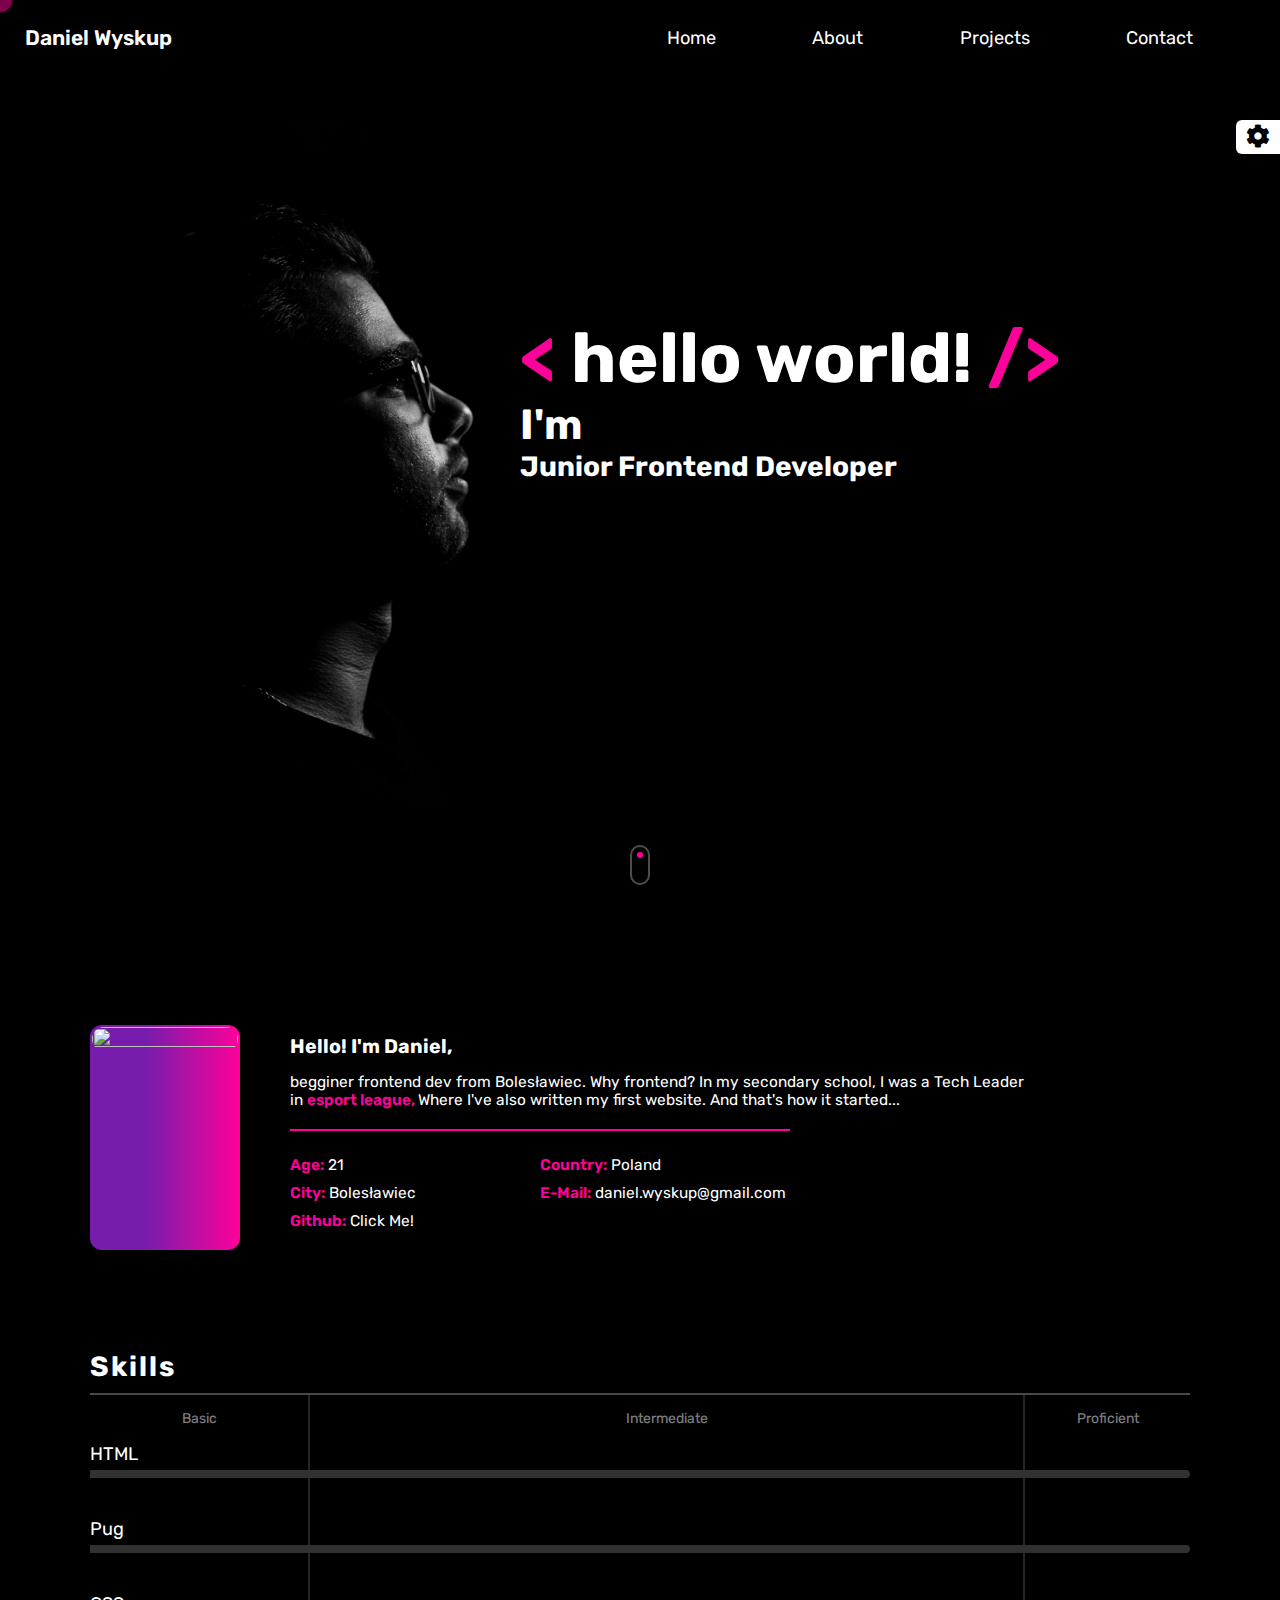
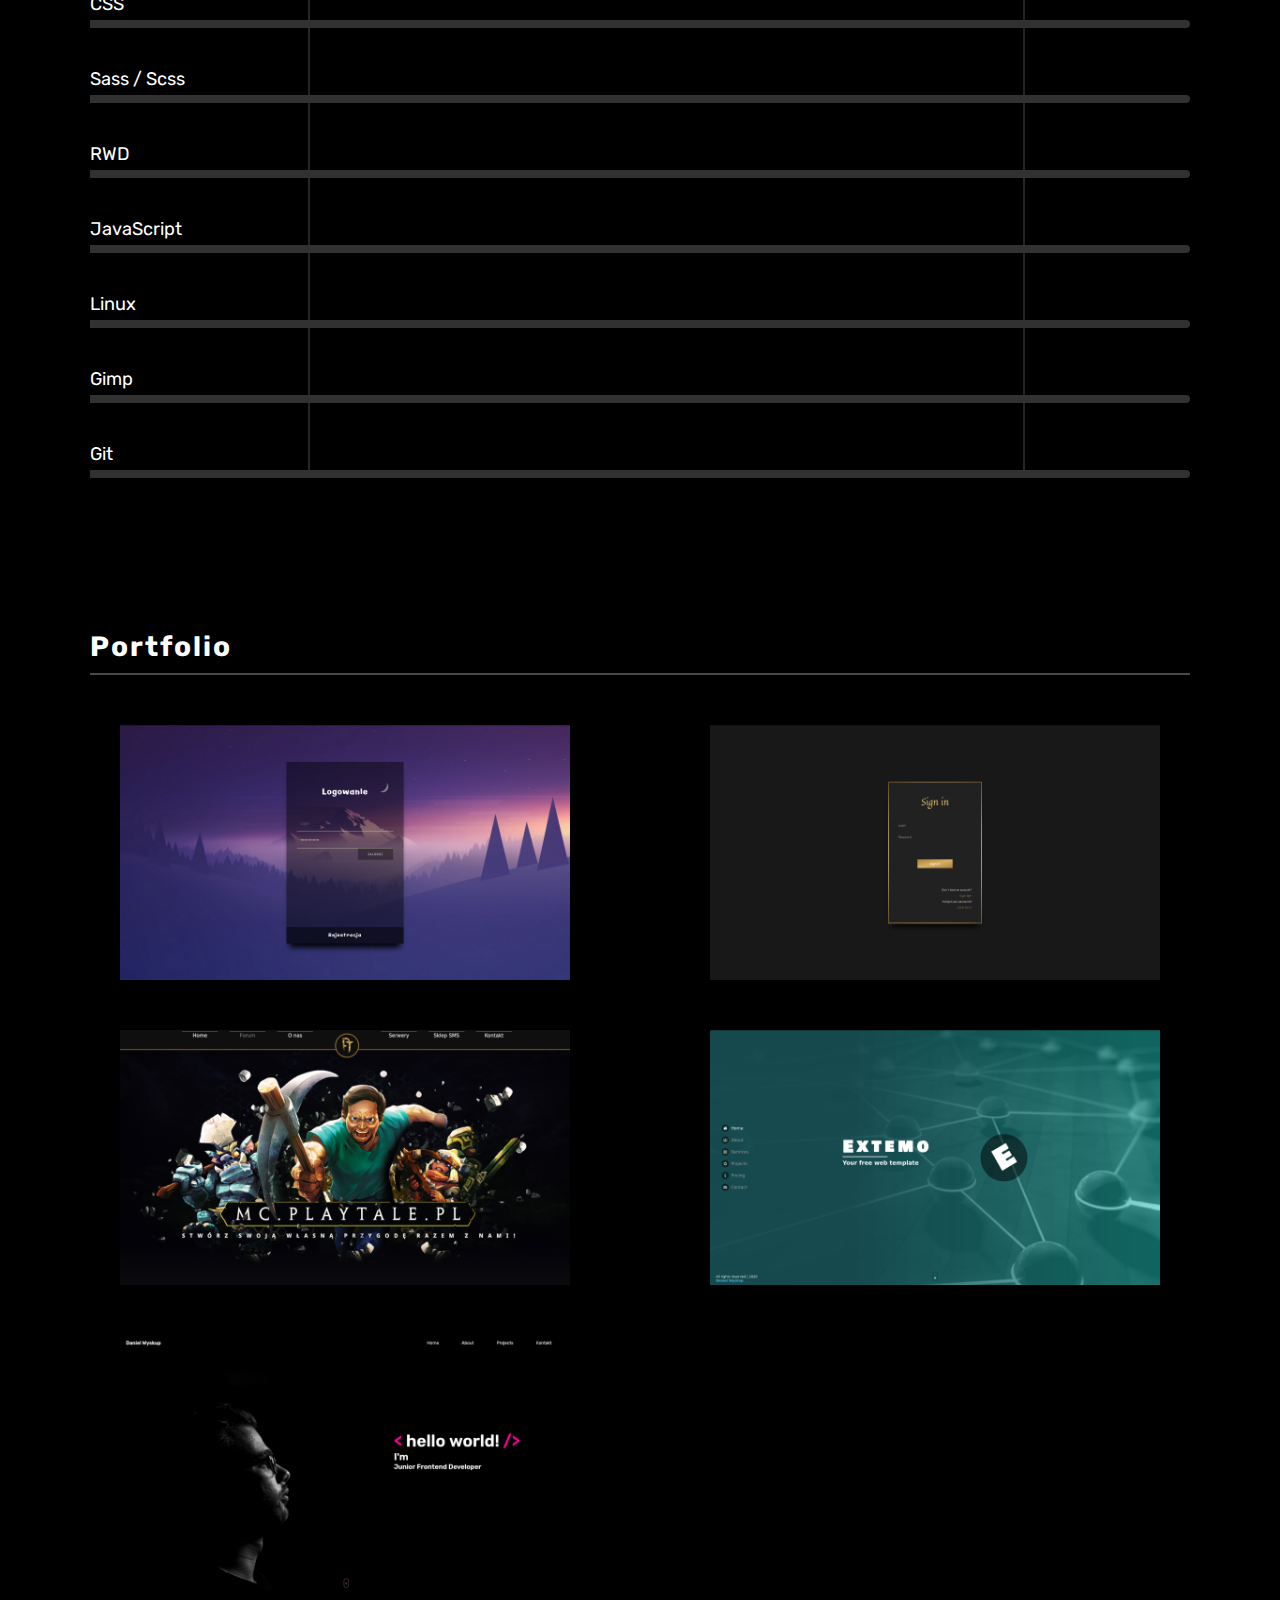
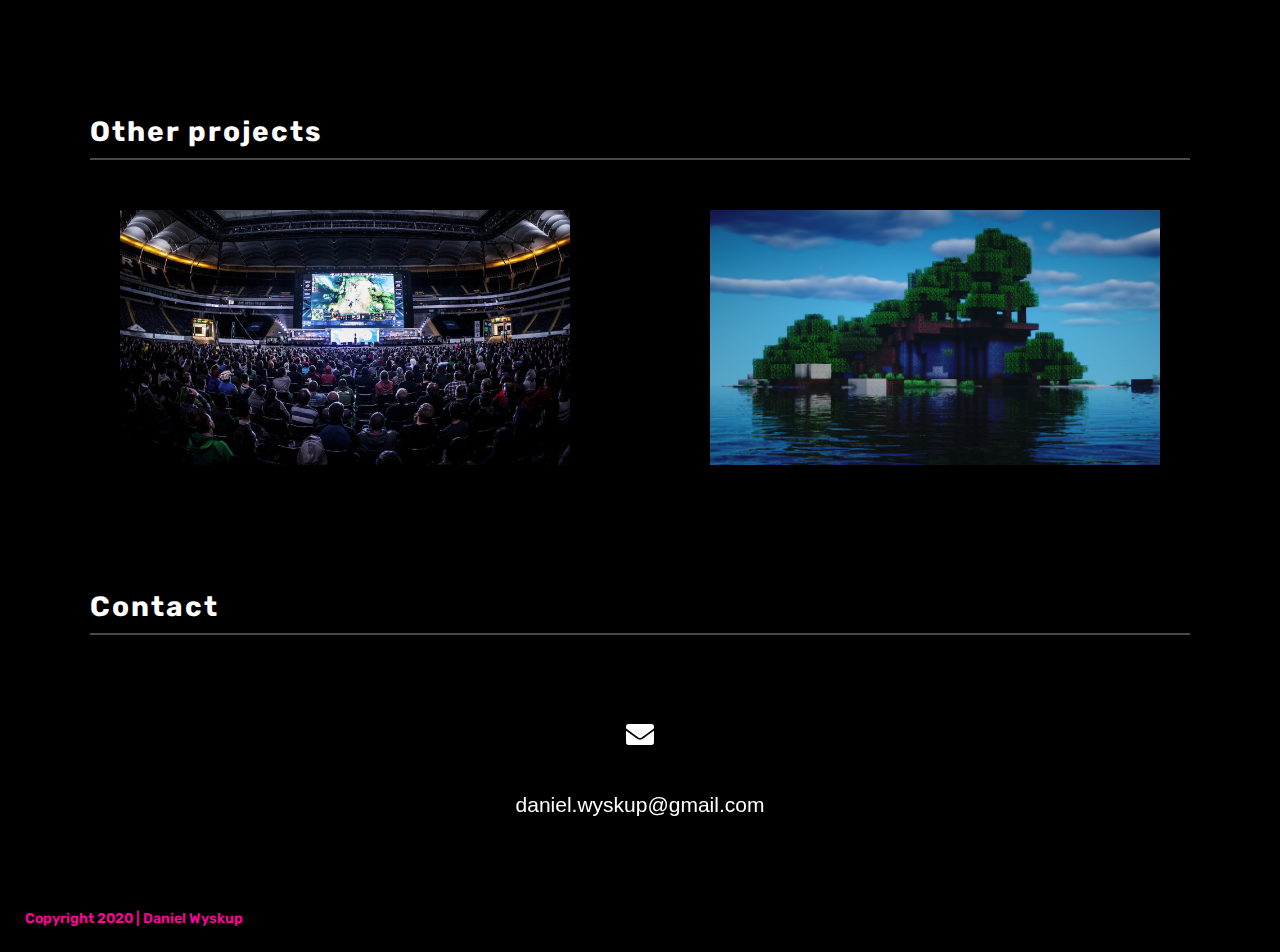
==== web/index.html @ bacbd27f "Update files" ====
<!DOCTYPE html>
<html lang="en">
  <head>
    <title>hello world!</title>
    <meta http-equiv="Content-Type" content="text/html;charset=UTF-8">
    <meta name="viewport" content="width=device-width, initial-scale=1.0">
    <link rel="stylesheet" type="text/css" href="assets/css/style.css">
    <link href="https://fonts.googleapis.com/css2?family=Rubik:wght@400;600&amp;display=swap" rel="stylesheet">
    <link rel="stylesheet" href="https://use.fontawesome.com/releases/v5.7.2/css/all.css">
    <meta http-equiv="X-Ua-Compatible" content="IE=edge,chrome=1">
  </head>
  <body>
    <div class="mouse-follower"></div>
    <main class="container">      
      <header class="header">
        <nav class="nav">
          <div class="nav__logo"><span>Daniel Wyskup</span></div>
          <ul class="nav__list">
            <li class="nav__item"><a class="nav__link link--home">Home</a></li>
            <li class="nav__item"><a class="nav__link link--about">About</a></li>
            <li class="nav__item"><a class="nav__link link--projects">Projects</a></li>
            <li class="nav__item"><a class="nav__link link--contact">Contact</a></li>
          </ul>
        </nav>
        <div class="mobile-nav">
          <div class="mobile-nav__icons"><i class="fas fa-bars mobile-icons--bar"></i><i class="fas fa-times mobile-icons--times"></i></div>
          <ul class="mobile-nav__list">
            <li class="mobile-nav__item"><a class="mobile-nav__link link--home">Home</a></li>
            <li class="mobile-nav__item"><a class="mobile-nav__link link--about">About</a></li>
            <li class="mobile-nav__item"><a class="mobile-nav__link link--projects">Projects</a></li>
            <li class="mobile-nav__item"><a class="mobile-nav__link link--contact">Contact</a></li>
          </ul>
        </div>
        <div class="header__content">
          <div class="header__titles-box">
            <h1> <span>< </span>hello world! <span>/></span></h1>
            <h2>I'm</h2>
            <h3>Junior Frontend Developer</h3>
          </div>
        </div>
        <div class="scroll-anim">
          <div class="scroll">
            <div class="dot"></div>
          </div>
        </div>
      </header>
      <section class="map">
        <ul class="map__list">
          <li class="map__item"><a class="map__link link--home"><i class="fas fa-home fw"></i></a>
            <div class="map__box"><span>Home</span></div>
          </li>
          <li class="map__item"><a class="map__link link--about"><i class="fas fa-user fw"></i></a>
            <div class="map__box"><span>About</span></div>
          </li>
          <li class="map__item"><a class="map__link link--skills"><i class="fas fa-layer-group fw"></i></a>
            <div class="map__box"><span>Skills</span></div>
          </li>
          <li class="map__item"><a class="map__link link--projects"><i class="fas fa-tasks fw"></i></a>
            <div class="map__box"><span>Projects</span></div>
          </li>
          <li class="map__item"><a class="map__link link--contact"><i class="fas fa-envelope fw"></i></a>
            <div class="map__box"><span>Contact</span></div>
          </li>
        </ul>
      </section>
      <section class="content">
        <section class="about">
          <div class="about__content">
            <div class="about__avatar-box"><img src="images/avatar.jpg"></div>
            <div class="about__text">
              <h4>Hello! I'm Daniel, </h4>
              <p>begginer frontend dev from Bolesławiec. Why frontend? In my secondary school, I was a Tech Leader in <a class="link--projects-other">esport league, </a>Where I've also written my first website. And that's how it started...</p>
              <div class="about__info-box">
                <div class="about__info-item">
                  <p>Age:<span> 21</span></p>
                </div>
                <div class="about__info-item">
                  <p>Country:<span> Poland</span></p>
                </div>
                <div class="about__info-item">
                  <p>City:<span> Bolesławiec</span></p>
                </div>
                <div class="about__info-item">
                  <p>E-Mail:<span> daniel.wyskup@gmail.com</span></p>
                </div>
                <div class="about__info-item">
                  <p>Github:<a href="https://github.com/Xikser" target="_blank"> Click Me!</a></p>
                </div>
              </div>
            </div>
          </div>
        </section>
        <section class="skills">
          <h3 class="section__title">Skills</h3>
          <div class="skills__header">
            <div class="skills__basic"><span>Basic</span></div>
            <div class="skills__intermediate"><span>Intermediate</span></div>
            <div class="skills__proficient"><span>Proficient</span></div>
          </div>
          <div class="skills__content">
            <div class="skills__box"><span class="skills__text">HTML</span><span class="skills__level" level="90"></span>
              <div class="bar">
                <div class="bar--hover"></div>
              </div>
            </div>
            <div class="skills__box"><span class="skills__text">Pug</span><span class="skills__level" level="40"></span>
              <div class="bar">
                <div class="bar--hover"></div>
              </div>
            </div>
            <div class="skills__box"><span class="skills__text">CSS</span><span class="skills__level" level="90"></span>
              <div class="bar">
                <div class="bar--hover"></div>
              </div>
            </div>
            <div class="skills__box"><span class="skills__text">Sass / Scss</span><span class="skills__level" level="70"></span>
              <div class="bar">
                <div class="bar--hover"></div>
              </div>
            </div>
            <div class="skills__box"><span class="skills__text">RWD</span><span class="skills__level" level="50"></span>
              <div class="bar">
                <div class="bar--hover"></div>
              </div>
            </div>
            <div class="skills__box"><span class="skills__text">JavaScript</span><span class="skills__level" level="30"></span>
              <div class="bar">
                <div class="bar--hover"></div>
              </div>
            </div>
            <div class="skills__box"><span class="skills__text">Linux</span><span class="skills__level" level="12"></span>
              <div class="bar">
                <div class="bar--hover"></div>
              </div>
            </div>
            <div class="skills__box"><span class="skills__text">Gimp</span><span class="skills__level" level="95"></span>
              <div class="bar">
                <div class="bar--hover"></div>
              </div>
            </div>
            <div class="skills__box"> <span class="skills__text">Git</span><span class="skills__level" level="10"></span>
              <div class="bar">
                <div class="bar--hover"></div>
              </div>
            </div>
          </div>
        </section>
        <section class="portfolio">
          <h3 class="section__title">Portfolio</h3>
          <div class="portfolio__content">
            <div class="portfolio__box"><img class="project--image" src="images/projects/login1.png">
              <div class="portfolio__button-box">
                <button class="button button--portfolio-info">More Info</button>
              </div>
              <div class="portfolio__logos-box"><img class="tech--logo" src="images/logos/pug.png"><img class="tech--logo" src="images/logos/sass.png"><img class="tech--logo" src="images/logos/js.png"></div>
              <div class="viewer">
                <div class="viewer__content">
                  <div class="viewer__image-box"><img src="images/projects/login1.png"></div>
                  <h3 class="viewer__title">Login panel</h3>
                  <p class="viewer__text">A simple minimal style login panel/register panel.</p>
                  <div class="viewer__buttons"><a class="button button--viewer" href="projects/login1" target="_blank">Live</a></div>
                </div><i class="fas fa-times"></i>
              </div>
            </div>
            <div class="portfolio__box"><img class="project--image" src="images/projects/login2.png">
              <div class="portfolio__button-box">
                <button class="button button--portfolio-info">More Info</button>
              </div>
              <div class="portfolio__logos-box"><img class="tech--logo" src="images/logos/pug.png"><img class="tech--logo" src="images/logos/sass.png"><img class="tech--logo" src="images/logos/js.png"></div>
              <div class="viewer">
                <div class="viewer__content">
                  <div class="viewer__image-box"><img src="images/projects/login2.png"></div>
                  <h3 class="viewer__title">Login panel</h3>
                  <p class="viewer__text">A simple luxury style login/register panel.</p>
                  <div class="viewer__buttons"><a class="button button--viewer" href="projects/login2" target="_blank">Live</a></div>
                </div><i class="fas fa-times"></i>
              </div>
            </div>
            <div class="portfolio__box"><img class="project--image" src="images/projects/pt.png">
              <div class="portfolio__button-box">
                <button class="button button--portfolio-info">More Info</button>
              </div>
              <div class="portfolio__logos-box"><img class="tech--logo" src="images/logos/pug.png"><img class="tech--logo" src="images/logos/sass.png"><img class="tech--logo" src="images/logos/js.png"><img class="tech--logo" src="images/logos/rwd.png"></div>
              <div class="viewer">
                <div class="viewer__content">
                  <div class="viewer__image-box"><img src="images/projects/pt.png"></div>
                  <h3 class="viewer__title">Minecraft server website</h3>
                  <p class="viewer__text">A simple onepage website for minecraft server network.</p>
                  <div class="viewer__buttons"><a class="button button--viewer" href="projects/playtale" target="_blank">Live</a></div>
                </div><i class="fas fa-times"></i>
              </div>
            </div>
            <div class="portfolio__box"><img class="project--image" src="images/projects/extemo.png">
              <div class="portfolio__button-box">
                <button class="button button--portfolio-info">More Info</button>
              </div>
              <div class="portfolio__logos-box"><img class="tech--logo" src="images/logos/pug.png"><img class="tech--logo" src="images/logos/sass.png"><img class="tech--logo" src="images/logos/js.png"><img class="tech--logo" src="images/logos/rwd.png"></div>
              <div class="viewer">
                <div class="viewer__content">
                  <div class="viewer__image-box"><img src="images/projects/extemo.png"></div>
                  <h3 class="viewer__title">One page template</h3>
                  <p class="viewer__text">One page template. </p>
                  <p class="viewer__text">Project was created to test my sass and js skills. I also used for the first time BEM methodology.</p>
                  <div class="viewer__buttons"><a class="button button--viewer" href="projects/extemo" target="_blank">Live</a><a class="button button--viewer" href="https://github.com/Xikser/extemo" target="_blank">Github</a></div>
                </div><i class="fas fa-times"></i>
              </div>
            </div>
            <div class="portfolio__box"><img class="project--image" src="images/projects/portfolio.png">
              <div class="portfolio__button-box">
                <button class="button button--portfolio-info">More Info</button>
              </div>
              <div class="portfolio__logos-box"><img class="tech--logo" src="images/logos/pug.png"><img class="tech--logo" src="images/logos/sass.png"><img class="tech--logo" src="images/logos/js.png"><img class="tech--logo" src="images/logos/rwd.png"></div>
              <div class="viewer">
                <div class="viewer__content">
                  <div class="viewer__image-box"><img src="images/projects/portfolio.png"></div>
                  <h3 class="viewer__title">My portfolio website</h3>
                  <p class="viewer__text" style="font-size: 1.5rem; padding-top: 40px">Made with  <i class="fas fa-heart" style="color: purple; font-size: 2rem"></i></p>
                  <div class="viewer__buttons"><a class="button button--viewer" href="https://github.com/Xikser/portfolio" target="_blank">Github</a></div>
                </div><i class="fas fa-times"></i>
              </div>
            </div>
          </div>
        </section>
        <section class="portfolio portfolio--other">
          <h3 class="section__title">Other projects</h3>
          <div class="portfolio__content">
            <div class="portfolio__box"><img class="project--image" src="images/league.jpg">
              <div class="portfolio__button-box">
                <button class="button button--portfolio-info">More Info</button>
              </div>
              <div class="portfolio__logos-box"><img class="tech--logo" src="images/logos/html.png"><img class="tech--logo" src="images/logos/css.png"><img class="tech--logo" src="images/logos/js.png"><img class="tech--logo" src="images/logos/php.png"><img class="tech--logo" src="images/logos/mysql.png"><img class="tech--logo" src="images/logos/lua.png"><img class="tech--logo" src="images/logos/linux.png"><img class="tech--logo" src="images/logos/shell.png"></div>
              <div class="viewer">
                <div class="viewer__content">
                  <div class="viewer__image-box viewer__image-box--width viewer__image-box--margin-reset"><img src="images/logos/ligalogo.png"></div>
                  <h3 class="viewer__title">ZSE E-sport League</h3>
                  <div class="mobile-scroll-anim">
                    <div class="mobile-scroll"><i class="fas fa-hand-pointer"></i></div>
                  </div>
                  <div class="viewer__scroll-container">
                    <div class="viewer__scroll-content">
                      <p class="viewer__text">ZSE E-Sport League was a small school project that has grown to a national scale cs:go tournament, entirely prepared, run and managed by students. My first task was to create a website with team registration in PHP (never again). It was my first website, so it had been coded terribly, but it worked :D</p>
                      <p class="viewer__text">I was also responsible for cs:go servers, voice servers, technical aspect of streaming during the LAN finals, and I also managed a group of 5 administrators, that I had to train in server maintenance beforehand.</p>
                      <p class="viewer__text">Several of my friends, whom I trained to handle cs:go servers and conducting matches, worked / work in ESL as a game administrator after the end of the project.</p>
                    </div>
                    <div class="viewer__buttons viewer__buttons--position-reset"><a class="button button--viewer" href="https://istotne.pl/boleslawiec/wiadomosc/nSc/lepiej-by-dziecko-gralo-w-lidze-e-sport-niz-bawilo-sie-na-trzepaku" target="_blank">Interview</a><a class="button button--viewer" href="projects/league" target="_blank">Website preview</a><a class="button button--viewer" href="https://www.youtube.com/channel/UCm2jWq-OA-fUquxFYoEMRww" target="_blank">Youtube</a></div>
                  </div>
                </div><i class="fas fa-times"></i>
              </div>
            </div>
            <div class="portfolio__box"><img class="project--image" src="images/mc.png">
              <div class="portfolio__button-box">
                <button class="button button--portfolio-info">More Info</button>
              </div>
              <div class="portfolio__logos-box"><img class="tech--logo" src="images/logos/skript.png"><img class="tech--logo" src="images/logos/yaml.png"><img class="tech--logo" src="images/logos/linux.png"><img class="tech--logo" src="images/logos/mysql.png"></div>
              <div class="viewer">
                <div class="viewer__content">
                  <div class="viewer__image-box"><img src="images/mc.png"></div>
                  <h3 class="viewer__title">Minecraft Server</h3>
                  <p class="viewer__text">I have been creating Minecraft servers since 2015. I've learned basics of bukkit server and Skript language in which I written dozens of scripts.</p>
                </div><i class="fas fa-times"></i>
              </div>
            </div>
          </div>
        </section>
        <section class="contact">
          <h3 class="section__title">Contact</h3>
          <div class="contact__content">
            <div class="contact__box">
              <p>Click to copy!</p><i class="fas fa-envelope"></i>
              <input class="contact__clipboard" type="text" value="daniel.wyskup@gmail.com">
            </div>
          </div>
        </section>
        <div class="overlap"><i class="panel__icon fas fa-cog" style="display: block"></i><i class="panel__icon fas fa-times" style="display: none"></i></div>
        <section class="panel">
          <div class="panel__content">
            <p class="panel__text">Chose your color</p>
            <div class="row">
              <div class="col-1">
                <div class="circle circle--red"></div>
                <div class="circle circle--cyan"></div>
                <div class="circle circle--yellow"></div>
                <div class="circle circle--green"></div>
              </div>
              <div class="col-2">
                <div class="circle circle--purple"></div>
                <div class="circle circle--pink"></div>
                <div class="circle circle--orange"></div>
                <div class="circle circle--blue"></div>
              </div>
            </div>
            <button class="button button--reset-color">Reset color</button>
            <div class="row row--follower">
              <div class="col-1 toggle">
                <p class="toggle--text">Turn </p>
                <p class="toggle--text">mouse follower</p>
                <p class="toggle--text">On / Off </p><span class="toggle--slider"></span>
              </div>
            </div>
          </div>
        </section>
      </section>
    </main>
    <footer class="footer">
      <p>Copyright 2020 | Daniel Wyskup</p>
    </footer>
    <script src="assets/js/app.js" async>  </script>
    <script src="assets/js/mouseFollower.js" defer></script>
    <script src="assets/js/progressBar.js" defer></script>
    <script src="assets/js/projectViewer.js" defer></script>
    <script src="assets/js/panel.js" async></script>
  </body>
</html>
---- web/assets/css/style.css ----
html {
  font-size: 14px;
  scroll-behavior: smooth;
  --accent-color: #fe019a;
  --font-color: #fff;
  --button-font-color: #fff;
}

* {
  box-sizing: border-box;
  margin: 0;
  padding: 0;
}

body {
  overflow-x: hidden;
  color: var(--font-color);
  font-family: 'Rubik', sans-serif;
  background-color: #000;
  width: 100%;
}

h1 {
  font-size: 5rem;
}

h2 {
  font-size: 3rem;
}

h3 {
  font-size: 2rem;
}

h4 {
  font-size: 1.75rem;
}

@media screen and (max-width: 736px) {
  h1 {
    font-size: 3rem;
  }
  h2 {
    font-size: 2rem;
  }
  h3 {
    font-size: 1.5rem;
  }
  h4 {
    font-size: 1.25rem;
  }
}

a {
  text-decoration: none;
  color: white;
}

ol, ul, li {
  list-style: none;
}

input[type='text'] {
  border: 0;
  background: transparent;
  width: 100%;
  min-width: 100%;
  outline: 0;
  appearance: none;
  caret-color: white;
  transition: .3s all;
  cursor: text;
}

input[type='text']::placeholder {
  color: white;
}

input[type='text']:focus::placeholder {
  color: transparent;
}

textarea {
  min-width: 100%;
  max-width: 100%;
  cursor: text;
  white-space: nowrap;
  outline: 0;
  color: black;
  appearance: none;
  overflow: hidden;
  width: auto;
  resize: none;
  height: auto;
  margin: 0;
  padding: 0 0 0 5px;
  caret-color: white;
  border: 0;
  background: transparent;
}

textarea::placeholder {
  color: white;
}

textarea:focus::placeholder {
  color: transparent;
}

.curtain {
  position: fixed;
  top: 0;
  right: 0;
  width: 0;
  height: 100%;
  background: black;
  opacity: 0;
  transition: all 1s ease-in;
  display: flex;
  z-index: 5000;
  align-items: center;
  justify-content: center;
}

.curtain--active {
  width: 100%;
  opacity: 1;
}

.button {
  position: relative;
  display: block;
  background: transparent;
  border: 0;
  cursor: pointer;
  color: white;
  padding: 5px 10px;
  border-radius: 0;
  border: 2px solid var(--accent-color);
  transition: all .3s ease;
}

.button:hover {
  color: var(--button-font-color);
}

.button::after {
  transition: all .3s ease;
  position: absolute;
  content: '';
  top: 0;
  left: 0;
  width: 101%;
  height: 0;
  background: var(--accent-color);
  z-index: -1;
}

.button:hover::after {
  height: 90%;
}

.button--about {
  margin-top: 10px;
  text-transform: uppercase;
  font-size: 1rem;
  font-weight: 600;
}

.button--portfolio-info {
  text-transform: uppercase;
  font-size: 1.2rem;
  font-weight: 600;
}

.button--viewer {
  text-align: center;
  min-width: 70px;
  padding: 5px 10px;
}

.button--contact {
  margin-top: 15px;
  align-self: flex-end;
  font-size: 1.2rem;
}

.button--reset-color {
  transform: scale(1);
  border: 0;
  font-weight: 600;
}

.button--reset-color:hover::after {
  height: 0;
}

.button--reset-color:hover {
  transform: scale(1.1);
  color: var(--accent-color);
}

.container {
  position: relative;
  display: flex;
  flex-direction: column;
  align-items: center;
}

.content {
  display: flex;
  flex-direction: column;
  max-width: 1200px;
}

.section__title {
  position: relative;
  display: block;
  font-size: 2rem;
  letter-spacing: 2px;
  padding-bottom: 10px;
  border-bottom: 2px solid #494949;
}

.mouse-follower {
  position: absolute;
  transform: translate(-50%, -50%);
  height: 25px;
  width: 25px;
  border-radius: 50%;
  background: var(--accent-color);
  opacity: .5;
  z-index: 50000;
  pointer-events: none;
  transition: width .3s ease, height .3s ease, opacity .3s ease;
}

.mouse-follower--target {
  width: 75px;
  height: 75px;
  opacity: .3 !important;
}

.viewer {
  position: fixed;
  width: 700px;
  height: 90vh;
  top: 5%;
  left: 0;
  right: 0;
  margin: 0 auto;
  display: none;
  z-index: 50;
  background: black;
  border-radius: 12px;
  box-shadow: 0 0 12px var(--accent-color);
}

.viewer__content {
  position: relative;
  width: 100%;
  height: 100%;
  display: flex;
  flex-direction: column;
  align-items: center;
  z-index: 50;
  padding: 0 50px;
}

.viewer i.fa-times {
  position: absolute;
  top: 5%;
  right: 5%;
  z-index: 51;
  font-size: 1.5rem;
  cursor: pointer;
  transition: all .3s ease;
}

.viewer i.fa-times:hover {
  transform: rotate(90deg);
}

.viewer__scroll-container {
  overflow-x: hidden;
  overflow-y: hidden;
}

.viewer__scroll-content {
  min-height: 100%;
}

.viewer__image-box {
  position: relative;
  margin-top: 100px;
}

.viewer__image-box img {
  width: 600px;
  height: 300px;
  z-index: 15;
}

.viewer__image-box--width img {
  width: 400px;
}

.viewer__title {
  text-transform: uppercase;
  margin: 25px 0;
}

.viewer__text {
  padding: 10px 0;
  font-size: 1.1rem;
}

.viewer__buttons {
  position: absolute;
  left: 0;
  bottom: 30px;
  width: 100%;
  display: flex;
  flex-direction: row;
  justify-content: space-evenly;
}

.blur {
  position: absolute;
  width: 100%;
  height: 100%;
  top: 0;
  right: 0;
  bottom: 0;
  left: 0;
  background: rgba(0, 0, 0, 0.8);
  z-index: 47;
}

.mobile-scroll-anim {
  display: none;
}

@media screen and (max-width: 736px), screen and (max-height: 480px) {
  .content {
    max-width: 100%;
  }
}

@media screen and (max-width: 736px) {
  .viewer__image-container i {
    top: 30%;
  }
  .viewer__image-container img {
    width: 350px;
    height: 275px;
  }
}

@media screen and (max-width: 480px) {
  .content {
    width: 100%;
    max-width: 100%;
  }
  .viewer {
    width: 100%;
    top: 0;
    min-height: 736px;
    max-height: 736px;
    height: 736px;
    z-index: 150;
    border-radius: 0;
  }
  .viewer__content {
    padding: 0 20px;
  }
  .viewer__scroll-container {
    overflow-x: hidden;
    overflow-y: scroll;
  }
  .viewer__scroll-content {
    min-height: 500px;
  }
  .viewer__image-box {
    margin-top: 70px;
  }
  .viewer__image-box img {
    width: 100%;
    height: 200px;
  }
  .viewer__image-box--margin-reset {
    margin-top: 20px;
  }
  .viewer__buttons--position-reset {
    position: relative;
    bottom: 120px;
  }
  .mobile-scroll-anim {
    display: flex;
    position: relative;
    width: 20px;
    height: 20px;
    top: 25px;
    left: 52%;
  }
  .mobile-scroll-anim .mobile-scroll {
    position: relative;
    width: 20px;
    height: 20px;
    top: 0;
  }
  .mobile-scroll-anim i.fas.fa-hand-pointer {
    position: absolute;
    animation: scroll 1.5s infinite;
    font-size: 1.5rem;
  }
}

footer {
  padding: 25px;
  color: var(--accent-color);
  font-weight: 600;
  cursor: default;
}

.map--is-active {
  opacity: 1 !important;
  right: 25px !important;
}

.map {
  position: fixed;
  display: flex;
  width: 65px;
  background: white;
  top: 50%;
  right: -100px;
  padding: 10px 0;
  opacity: 0;
  transform: translateY(-50%);
  justify-content: center;
  border-radius: 6px;
  transition: all .3s ease-in;
  z-index: 500;
}

.map__list {
  display: flex;
  justify-content: space-evenly;
  flex-direction: column;
}

.map__item {
  position: relative;
  width: 50px;
  height: 50px;
  display: flex;
  color: black;
  border-bottom: 1px solid black;
  transition: all .3s ease-in;
  align-items: center;
  justify-content: center;
}

.map__item a {
  color: black;
}

.map__item i {
  cursor: pointer;
  font-size: 1.5rem;
}

.map__item:nth-last-child(1) {
  margin-bottom: 0;
  border-bottom: 0;
}

.map__item:hover .map__box {
  opacity: 1;
  transform: translateX(-100%);
}

.map__item:nth-last-child(5) .map__box {
  top: -10px;
  height: 60px;
}

.map__item:nth-last-child(1) .map__box {
  height: 60px;
}

.map__box {
  position: absolute;
  width: auto;
  height: 50px;
  padding: 0 15px;
  top: 0;
  left: 0;
  bottom: 0;
  opacity: 0;
  background: white;
  border-top-left-radius: 6px;
  border-bottom-left-radius: 6px;
  transition: all .3s ease;
  transform: translateX(-70%);
  display: flex;
  align-items: center;
  justify-content: center;
  z-index: -50;
}

.map__box span {
  cursor: default;
  font-size: 1.2rem;
}

@media screen and (max-width: 736px), screen and (max-height: 480px) {
  .map {
    display: none;
  }
}

@media screen and (max-width: 480px) {
  .map {
    display: none;
  }
}

.link--projects-other {
  color: var(--accent-color);
  cursor: pointer;
  font-weight: 600;
}

.nav {
  width: 100%;
  height: 75px;
  display: flex;
  flex-direction: row;
  justify-content: space-between;
  align-items: center;
}

.nav__logo {
  position: relative;
  margin: 0 25px;
}

.nav__logo span {
  position: relative;
  font-weight: 600;
  font-size: 1.5rem;
}

.nav__logo span::before {
  position: absolute;
  content: 'Daniel Wyskup';
  color: var(--accent-color);
  width: 100%;
  height: 100%;
  top: -100%;
  left: 0;
  opacity: 0;
  transition: all .3s ease;
}

.nav__logo span:hover::before {
  top: 0;
  opacity: 1;
}

.nav__list {
  height: 100%;
  width: 700px;
  display: flex;
  flex-direction: row;
  align-items: center;
  justify-content: space-evenly;
}

.nav__item {
  position: relative;
  transition: all .3s ease;
  font-size: 1.3rem;
  text-align: center;
  padding: 5px 10px;
  z-index: 1;
  transform: scale(1);
  cursor: pointer;
}

.nav__item:hover {
  transform: scale(1.15);
}

.mobile-nav {
  display: none;
}

@media screen and (max-width: 736px) {
  .mouse-follower {
    display: none;
  }
  .nav__logo {
    margin: 0;
    text-align: center;
  }
  .nav__logo a {
    font-size: 1.25rem;
  }
  .nav__logo a::before {
    display: none;
  }
}

.mobile-nav--set-items-style {
  z-index: 50;
  height: 100vh !important;
}

.mobile-nav--set-items-style .mobile-icons--bar {
  display: none !important;
}

.mobile-nav--set-items-style .mobile-icons--times {
  display: block !important;
}

@media screen and (max-width: 480px) {
  .nav {
    display: none;
  }
  .mobile-nav {
    position: fixed;
    width: 100%;
    height: 0;
    display: flex;
    flex-direction: column;
    z-index: 100;
  }
  .mobile-nav__icons {
    position: fixed;
    top: 15px;
    right: 15px;
    font-size: 1.75rem;
    cursor: pointer;
    color: var(--accent-color);
    z-index: 100;
  }
  .mobile-nav__icons .mobile-icons--bar {
    position: relative;
    display: block;
    z-index: 100;
  }
  .mobile-nav__icons .mobile-icons--times {
    position: relative;
    display: none;
    z-index: 100;
  }
  .mobile-nav__list {
    width: 100%;
    height: 100%;
    display: flex;
    flex-direction: column;
    align-items: center;
    justify-content: space-evenly;
    font-size: 1.5rem;
  }
  .mobile-nav__item {
    display: flex;
    justify-content: center;
    align-items: center;
    position: relative;
    width: 100%;
    height: 250px;
    background: black;
    margin: 0;
    transition: all .5s ease-in;
    cursor: pointer;
  }
  .mobile-nav__item:nth-child(1) {
    left: -100%;
  }
  .mobile-nav__item:nth-child(2) {
    left: 100%;
  }
  .mobile-nav__item:nth-child(3) {
    left: -100%;
  }
  .mobile-nav__item:nth-child(4) {
    left: 100%;
  }
  .mobile-nav__link {
    padding: 15px 25px;
    transform: scale(1);
    transition: all .3s ease;
  }
  .mobile-nav__link:hover {
    transform: scale(1.1);
    color: var(--accent-color);
    font-weight: 600;
  }
}

.mobile-nav__item:nth-child(1n) {
  transition-delay: 0.3s;
}

.mobile-nav__item:nth-child(2n) {
  transition-delay: 0.6s;
}

.mobile-nav__item:nth-child(3n) {
  transition-delay: 0.9s;
}

.mobile-nav__item:nth-child(4n) {
  transition-delay: 1.2s;
}

.header {
  position: relative;
  top: 0;
  width: 100%;
  height: 100vh;
  background-image: url("../../images/bg.jpg");
  background-size: cover;
  background-position: top;
  background-repeat: no-repeat;
  background-attachment: fixed;
}

.header__content {
  display: flex;
  align-items: center;
  justify-content: flex-end;
  height: 100%;
}

.header__titles-box {
  padding: 0 220px 250px 0;
  cursor: default;
}

.header__titles-box span {
  color: var(--accent-color);
}

.scroll-anim {
  position: absolute;
  left: 50%;
  bottom: 15px;
  transform: translateX(-50%);
}

.scroll-anim .scroll {
  position: relative;
  width: 20px;
  height: 40px;
  background: transparent;
  border: 2px solid rgba(255, 255, 255, 0.3);
  border-radius: 16px;
  transition: all .2s ease-in;
}

.scroll-anim .scroll:hover {
  border: 2px solid rgba(255, 255, 255, 0.4);
}

.scroll-anim .dot {
  position: absolute;
  top: 5px;
  left: 50%;
  transform: translateX(-50%);
  border-radius: 50%;
  width: 6px;
  height: 6px;
  background: var(--accent-color);
  animation: scroll 1.5s infinite;
}

@keyframes scroll {
  0% {
    top: 5px;
  }
  100% {
    top: 25px;
  }
}

@media screen and (max-width: 980px) {
  .header__titles-box {
    padding: 0 50px 100px 0;
  }
}

@media screen and (max-width: 736px) {
  .header__titles-box {
    padding: 0;
    font-size: 2rem;
  }
  .scroll-anim {
    display: none;
  }
}

@media screen and (max-width: 480px) {
  .header {
    background: black;
  }
  .header__titles-box {
    width: 100%;
    text-align: center;
    padding: 0;
  }
}

.about {
  width: 100%;
}

.about__content {
  margin: 75px 0 0;
  padding: 50px;
  display: flex;
  flex-direction: row;
}

.about__avatar-box {
  padding: 2px;
  min-width: 150px;
  max-width: 150px;
  min-height: 225px;
  max-height: 225px;
  height: 100%;
  background: linear-gradient(90deg, rgba(123, 30, 179, 0.959804) 37%, var(--accent-color) 100%);
  border-radius: 12px;
}

.about__avatar-box img {
  width: 100%;
  height: 100%;
  border-radius: 12px;
}

.about__text {
  height: 100%;
  padding: 10px 150px 10px 50px;
}

.about__text h4 {
  font-size: 1.4rem;
  margin-bottom: 15px;
}

.about__text p {
  font-size: 1.1rem;
}

.about__info-box {
  margin-top: 20px;
  border-top: 2px solid var(--accent-color);
  padding-top: 20px;
  width: 500px;
  display: flex;
  flex-direction: row;
  flex-wrap: wrap;
}

.about__info-item {
  width: 50%;
  margin: 5px 0;
}

.about__info-item p {
  color: var(--accent-color);
  font-weight: 600;
}

.about__info-item p span, .about__info-item p a {
  color: white;
  font-weight: 400;
}

.about__info-item p a {
  position: relative;
}

.about__info-item p a::after {
  position: absolute;
  content: '';
  width: 0%;
  height: 1px;
  left: 2px;
  bottom: -2px;
  background: var(--accent-color);
  transition: all .3s ease;
}

.about__info-item p a:hover::after {
  width: 100%;
}

@media screen and (max-width: 736px), screen and (max-height: 480px) {
  .about__content {
    padding: 0 15px;
  }
}

@media screen and (max-width: 480px) {
  .about {
    height: 100vh;
  }
  .about__content {
    flex-direction: column;
    align-items: center;
    justify-content: center;
    flex-wrap: wrap;
    padding: 25px 20px;
    margin: 0;
  }
  .about__avatar-box {
    margin-bottom: 30px;
  }
  .about__text {
    width: 100%;
    padding: 0;
  }
  .about__info-box {
    width: 100%;
    justify-content: center;
    flex-direction: column;
    align-items: center;
  }
  .about__info-item {
    width: 100%;
    margin: 5px auto;
  }
}

.skills {
  padding: 50px;
  position: relative;
}

.skills__header {
  position: absolute;
  padding: 0 50px;
  left: 0;
  z-index: -1;
  width: 100%;
  height: calc(100% - 200px);
  min-height: calc(100% - 200px);
  display: flex;
  flex-direction: row;
  align-items: center;
  text-align: center;
}

.skills__basic {
  padding: 15px 0;
  opacity: .5;
  border-right: 2px solid #494949;
  width: 20%;
  height: 100%;
}

.skills__intermediate {
  padding: 15px 0;
  opacity: .5;
  border-right: 2px solid #494949;
  width: 65%;
  height: 100%;
}

.skills__proficient {
  padding: 15px 0;
  width: 15%;
  opacity: .5;
  height: 100%;
}

.skills__content {
  display: flex;
  flex-direction: row;
  justify-content: space-between;
  flex-wrap: wrap;
  align-items: center;
  padding: 30px 0;
}

.skills__box {
  position: relative;
  width: 100%;
  min-height: 75px;
  height: 75px;
  display: flex;
  flex-direction: column;
  justify-content: center;
}

.skills__box .bar {
  position: relative;
  width: 100%;
  height: 8px;
  margin: 5px 0;
  font-size: .8rem;
  background: #313131;
  border-top-right-radius: 8px;
  border-bottom-right-radius: 8px;
}

.skills__box .bar--hover {
  transition: all 1s ease-in;
  position: relative;
  width: 0;
  height: 100%;
  top: 0;
  left: 0;
  background: var(--accent-color);
  box-shadow: 0 0 8px var(--accent-color);
  border-top-right-radius: 8px;
  border-bottom-right-radius: 8px;
}

.skills__box span {
  font-size: 1.3rem;
}

.skills__level {
  position: absolute;
  bottom: -5px;
  left: 0;
  transition: all 1s ease-in;
}

.skills__level, .skills__text {
  cursor: default;
}

@media screen and (max-width: 480px) {
  .skills {
    width: 100%;
    padding: 25px 20px;
  }
  .skills__header {
    display: none;
  }
  .skills__box:nth-child(11) .skills__level {
    left: 0 !important;
  }
}

.portfolio {
  position: relative;
  padding: 50px;
}

.portfolio__content {
  position: relative;
  padding-top: 25px;
  display: flex;
  flex-direction: row;
  justify-content: space-between;
  flex-wrap: wrap;
}

.portfolio__box {
  position: relative;
  max-width: 450px;
  min-width: 450px;
  min-height: 255px;
  max-height: 255px;
  transition: all .5s ease;
  text-align: center;
  margin: 25px 30px;
  overflow: hidden;
}

.portfolio__box:hover .project--image {
  bottom: 50px;
}

.portfolio__box:hover::after {
  width: 100%;
  height: calc(100% - 50px);
}

.portfolio__box:hover .portfolio__button-box {
  opacity: 1;
}

.portfolio__box::after {
  position: absolute;
  content: '';
  width: 0;
  height: 0;
  z-index: 3;
  top: 0;
  right: 0;
  background: rgba(0, 0, 0, 0.8);
  transition: all .5s ease;
}

.portfolio__box span {
  position: absolute;
  width: 100%;
  top: 50%;
  left: 50%;
  opacity: .8;
  transform: translate(-50%, -50%);
  transition: all .3s ease;
  text-shadow: 2px 2px 2px black;
  z-index: 6;
  cursor: default;
  font-size: 1.5rem;
}

.portfolio__box .project--image {
  position: relative;
  transition: all .5s ease;
  width: 100%;
  height: 100%;
  bottom: 0;
  z-index: 2;
}

.portfolio__button-box {
  transition: all .5s ease;
  position: absolute;
  top: 35%;
  left: 50%;
  transform: translate(-50%, -50%);
  z-index: 5;
  opacity: 0;
}

.portfolio__logos-box {
  position: absolute;
  left: 0;
  bottom: 0;
  z-index: 1;
  width: 100%;
  height: 50px;
  display: flex;
  flex-direction: row;
  justify-content: space-evenly;
  align-items: center;
}

.portfolio__logos-box .tech--logo {
  width: 30px;
  height: 30px;
}

@media screen and (max-width: 736px), screen and (max-height: 480px) {
  .portfolio__content {
    justify-content: center;
  }
}

@media screen and (max-width: 480px) {
  .portfolio {
    padding: 25px 20px;
  }
  .portfolio__box {
    max-width: 300px;
    min-width: 300px;
    min-height: 175px;
    max-height: 175px;
    margin: 15px auto;
  }
}

.contact {
  padding: 50px;
}

.contact__content {
  margin-top: 50px;
  margin-bottom: 50px;
  width: 100%;
  display: flex;
  flex-direction: row;
  justify-content: space-evenly;
}

.contact__form {
  position: relative;
  width: 50%;
  display: flex;
  flex-direction: column;
  align-items: center;
  margin-top: 100px;
}

.contact__input {
  padding: 10px 5px;
  border-bottom: 2px solid #313131;
  font-size: 1.2rem;
}

.contact__input:focus {
  border-bottom: 2px solid var(--accent-color);
}

.contact__textarea {
  margin-top: 15px;
  min-height: 150px;
  font-size: 1.2rem;
}

.contact__textarea:focus {
  border-bottom: 2px solid var(--accent-color);
}

.contact__tales {
  width: 100%;
  display: flex;
  flex-direction: row;
  justify-content: space-evenly;
  align-items: center;
}

.contact__box {
  position: relative;
  width: 250px;
  height: 100px;
  display: flex;
  flex-direction: column;
  align-items: center;
  justify-content: center;
  text-align: center;
  cursor: pointer;
  transform-style: preserve-3d;
  transition: all .3s ease;
}

.contact__box:hover i::before {
  color: var(--accent-color);
}

.contact__box:hover p {
  opacity: 1;
}

.contact__box i {
  position: relative;
  font-size: 2rem;
}

.contact__box i::before {
  transition: all .3s ease;
}

.contact__box p {
  position: absolute;
  top: 10%;
  transition: all .3s ease;
  opacity: 0;
  font-size: .8rem;
  font-weight: 600;
}

.contact__clipboard {
  position: absolute;
  cursor: pointer;
  transition: all .3s ease;
  text-align: center;
  top: 100%;
  left: 0;
  color: white;
  width: 100%;
  height: 40px;
  font-size: 1.5rem;
  line-height: 40px;
  caret-color: black;
}

.contact__clipboard::selection {
  background: transparent;
}

.tooltip {
  position: absolute;
  top: 5%;
  right: 0;
  color: var(--accent-color);
  font-weight: 600;
  font-size: 0.8rem;
  padding: 5px 10px;
}

@media screen and (max-width: 480px) {
  .contact {
    padding: 25px 20px;
  }
  .contact__content {
    flex-direction: column;
    align-items: center;
    justify-content: center;
  }
  .contact__box {
    margin: 25px auto;
    height: 120px;
  }
}

.panel {
  position: fixed;
  top: 150px;
  right: -100px;
  width: 65px;
  border-radius: 6px;
  background: rgba(255, 255, 255, 0.2);
  transition: all .3s ease-in;
  text-align: center;
  z-index: 40;
}

.panel__text {
  margin-top: 10px;
  margin-bottom: 10px;
  font-weight: 600;
}

.panel__icon {
  text-align: center;
  line-height: 24px;
  cursor: pointer;
  font-size: 1.7rem;
  transition: all .3s ease-in;
  min-width: 24px;
  min-height: 24px;
  animation: rotate 3s linear infinite;
  color: black;
}

.panel__icon:hover {
  transform: rotateZ(360deg);
}

.panel__content {
  position: relative;
  display: flex;
  flex-direction: column;
  flex-wrap: wrap;
  justify-content: center;
  align-items: center;
  margin-bottom: 10px;
}

@keyframes rotate {
  0% {
    transform: rotateZ(0deg);
  }
  100% {
    transform: rotateZ(360deg);
  }
}

.panel--is-active {
  right: 25px !important;
}

.overlap--is-active {
  right: 25px !important;
  background: transparent !important;
  padding: 0 !important;
}

.overlap--is-active i {
  color: white;
}

.overlap {
  border-top-left-radius: 6px;
  border-bottom-left-radius: 6px;
  background: white;
  position: fixed;
  top: 120px;
  right: 0;
  padding: 5px 10px;
  display: flex;
  align-items: center;
  justify-content: center;
  transition: all .3s ease-in;
  z-index: 40;
}

.row {
  display: flex;
  flex-direction: row;
  margin-bottom: 10px;
}

.circle {
  cursor: pointer;
  border-radius: 6px;
  width: 22px;
  height: 22px;
  margin: 10px 0;
}

.col-1, .col-2 {
  margin: 0 5px;
}

.col-1 .circle:nth-child(1) {
  background: #ff073a;
}

.col-1 .circle:nth-child(2) {
  background: #00ffff;
}

.col-1 .circle:nth-child(3) {
  background: #cfff04;
}

.col-1 .circle:nth-child(4) {
  background: #4efd54;
}

.col-2 .circle:nth-child(1) {
  background: #bc13fe;
}

.col-2 .circle:nth-child(2) {
  background: #fe019a;
}

.col-2 .circle:nth-child(3) {
  background: #FD5F00;
}

.col-2 .circle:nth-child(4) {
  background: #3500ff;
}

.toggle {
  position: relative;
  border-top: 1px solid var(--accent-color);
  padding: 7px 0 0 0;
  margin: 7px 0 0 0;
  flex-direction: column;
  display: flex;
}

.toggle--text {
  font-size: 1rem;
  margin: 5px 0;
}

.toggle--slider {
  position: relative;
  width: 50px;
  height: 23px;
  background: black;
  cursor: pointer;
  margin: 10px auto 0;
  border-radius: 50px;
  border: 2px solid var(--accent-color);
  transition: all .3s ease-in;
}

.toggle--slider::before {
  position: absolute;
  content: '';
  top: 0;
  left: 0;
  width: 18px;
  height: 18px;
  background: white;
  border-radius: 50%;
  transition: all .3s ease-in;
  transform: translateX(0px);
}

.toggle--slider-checked {
  background: transparent;
}

.toggle--slider-checked::before {
  background: #585858;
  transform: translateX(27px);
}

@media screen and (max-width: 980px) {
  .panel {
    background: #252525;
  }
  .panel .row--follower {
    display: none;
  }
}
/*# sourceMappingURL=style.css.map */
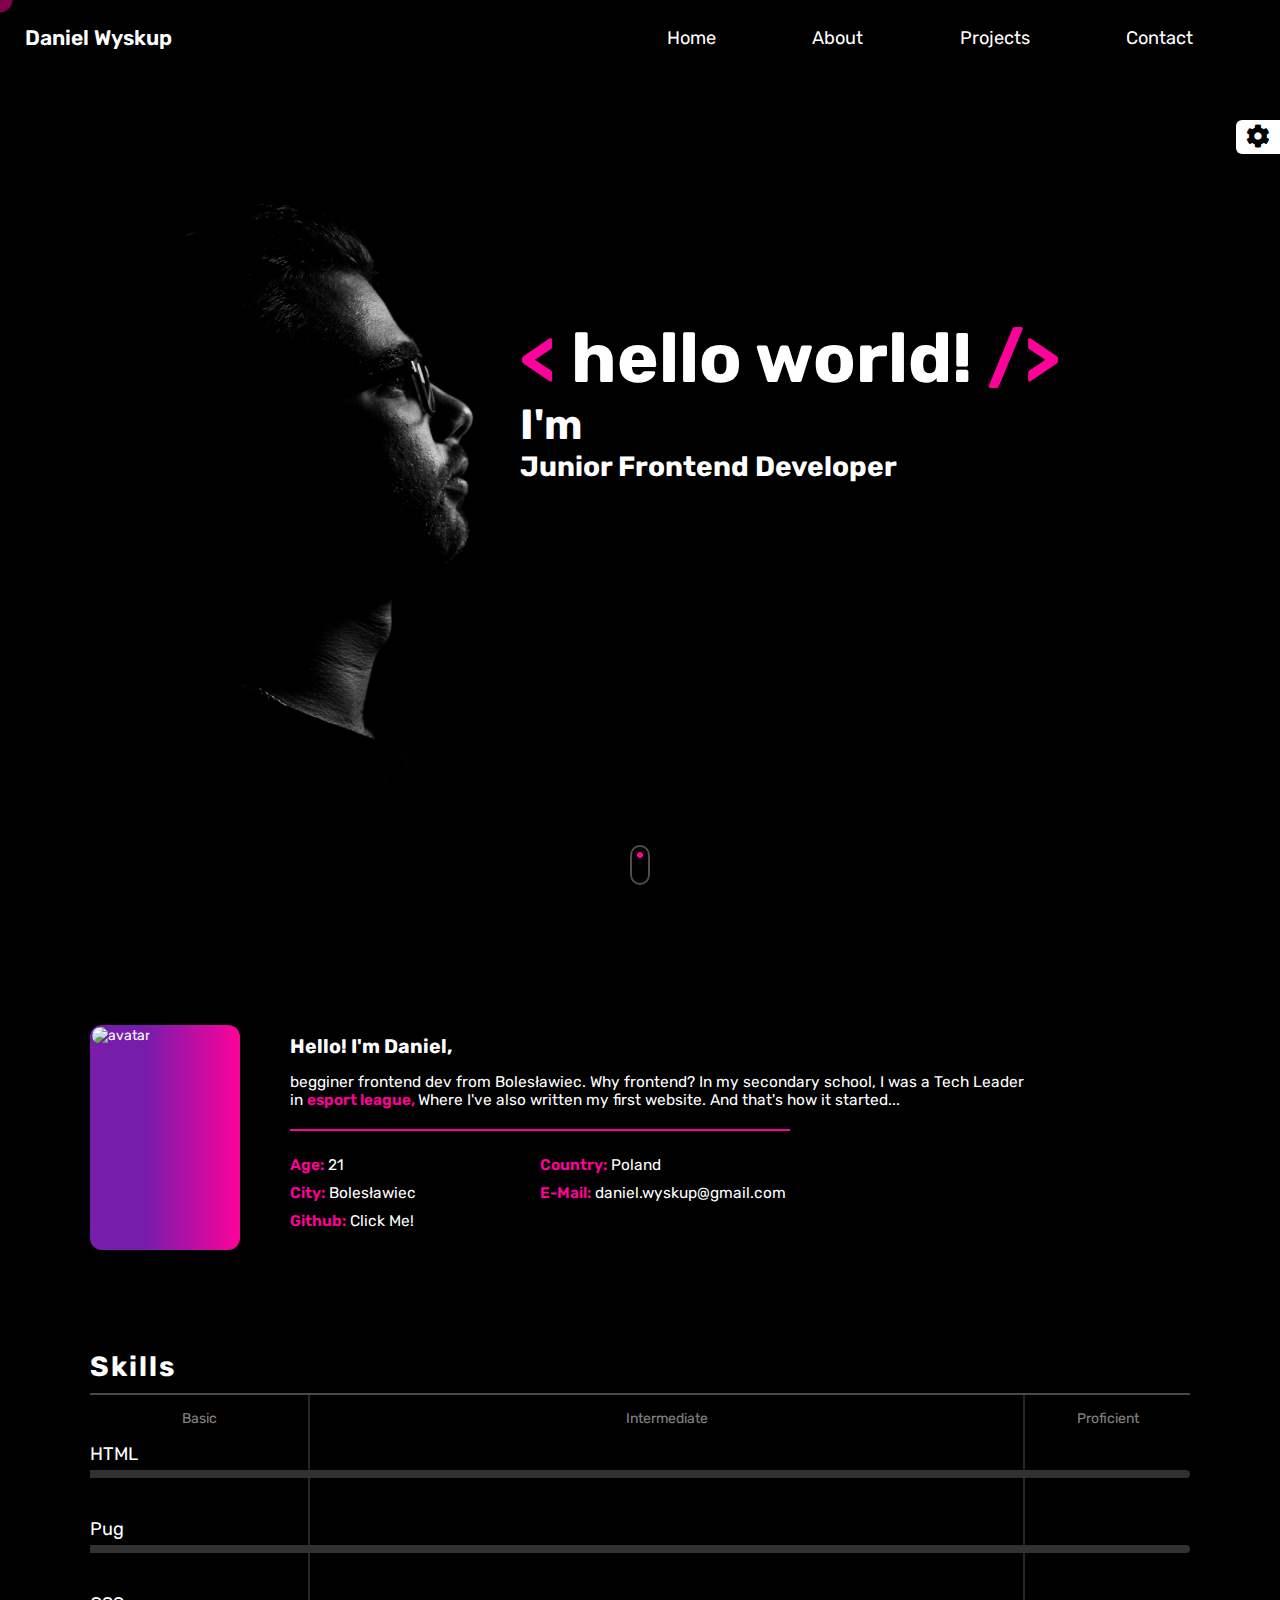
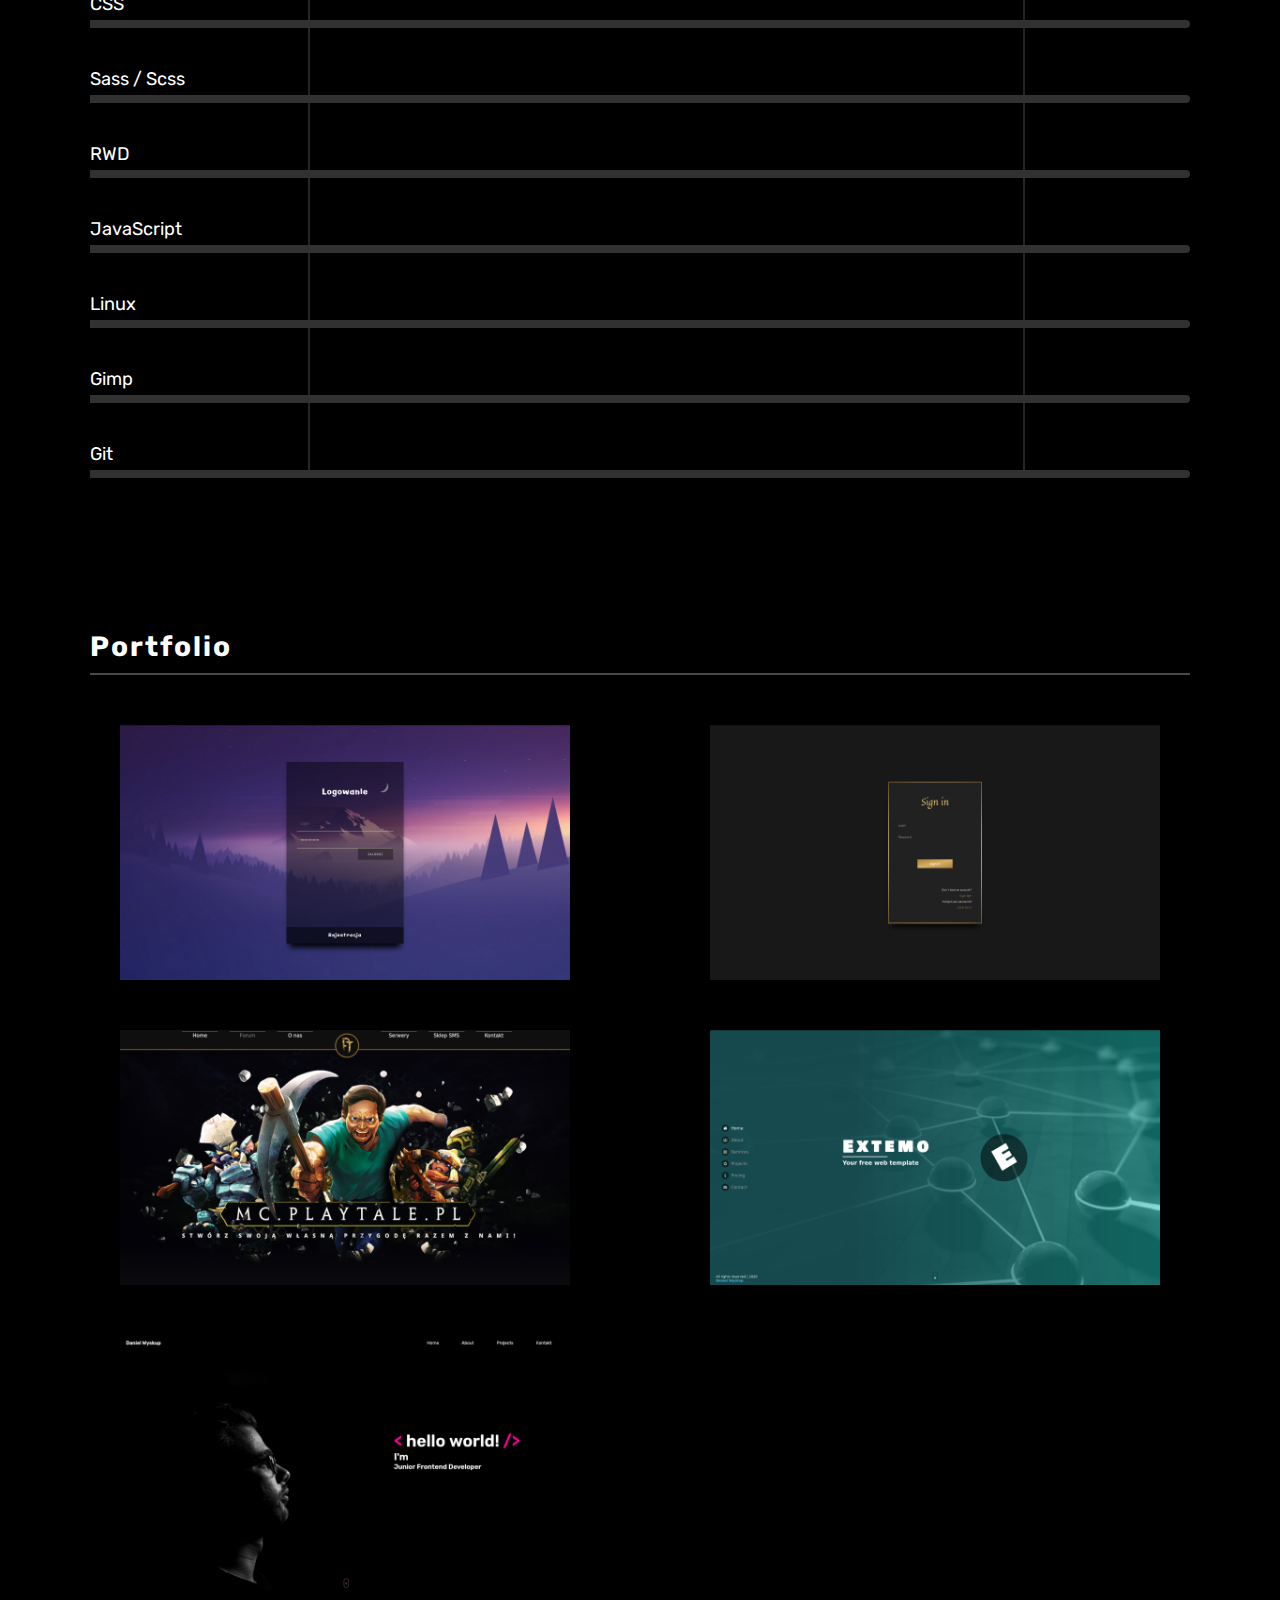
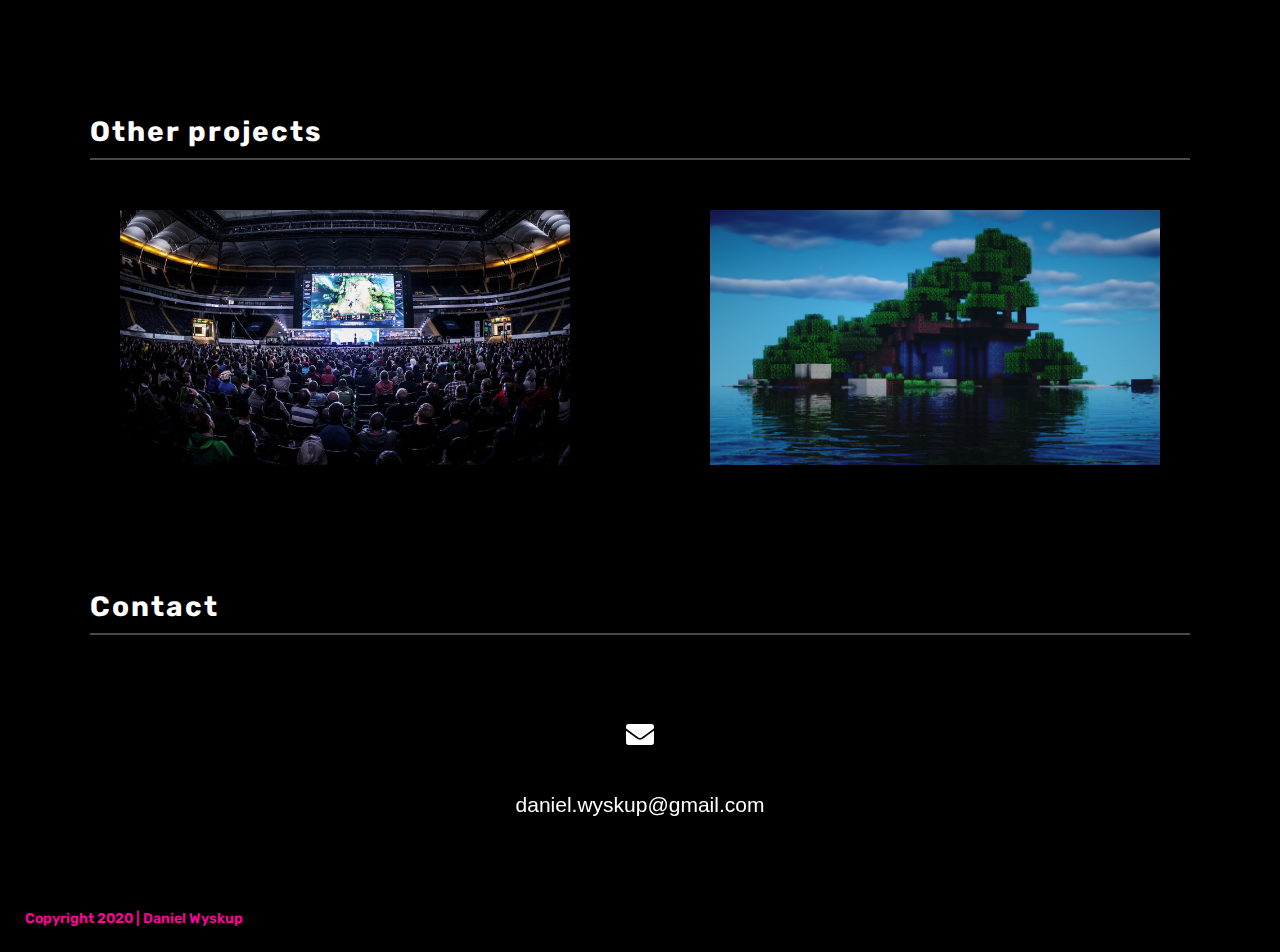
==== commit b6e077bf: "Add alts to all images" ====
--- a/web/index.html
+++ b/web/index.html
@@ -66,7 +66,7 @@
       <section class="content">
         <section class="about">
           <div class="about__content">
-            <div class="about__avatar-box"><img src="images/avatar.jpg"></div>
+            <div class="about__avatar-box"><img src="images/avatar.jpg" alt="avatar"></div>
             <div class="about__text">
               <h4>Hello! I'm Daniel, </h4>
               <p>begginer frontend dev from Bolesławiec. Why frontend? In my secondary school, I was a Tech Leader in <a class="link--projects-other">esport league, </a>Where I've also written my first website. And that's how it started...</p>
@@ -148,56 +148,56 @@
         <section class="portfolio">
           <h3 class="section__title">Portfolio</h3>
           <div class="portfolio__content">
-            <div class="portfolio__box"><img class="project--image" src="images/projects/login1.png">
-              <div class="portfolio__button-box">
-                <button class="button button--portfolio-info">More Info</button>
-              </div>
-              <div class="portfolio__logos-box"><img class="tech--logo" src="images/logos/pug.png"><img class="tech--logo" src="images/logos/sass.png"><img class="tech--logo" src="images/logos/js.png"></div>
-              <div class="viewer">
-                <div class="viewer__content">
-                  <div class="viewer__image-box"><img src="images/projects/login1.png"></div>
+            <div class="portfolio__box"><img class="project--image" src="images/projects/login1.png" alt="login1 preview">
+              <div class="portfolio__button-box">
+                <button class="button button--portfolio-info">More Info</button>
+              </div>
+              <div class="portfolio__logos-box"><img class="tech--logo" src="images/logos/pug.png" alt="pug logo"><img class="tech--logo" src="images/logos/sass.png" alt="sass logo"><img class="tech--logo" src="images/logos/js.png" alt="js logo"></div>
+              <div class="viewer">
+                <div class="viewer__content">
+                  <div class="viewer__image-box"><img src="images/projects/login1.png" alt="login1 preview"></div>
                   <h3 class="viewer__title">Login panel</h3>
                   <p class="viewer__text">A simple minimal style login panel/register panel.</p>
                   <div class="viewer__buttons"><a class="button button--viewer" href="projects/login1" target="_blank">Live</a></div>
                 </div><i class="fas fa-times"></i>
               </div>
             </div>
-            <div class="portfolio__box"><img class="project--image" src="images/projects/login2.png">
-              <div class="portfolio__button-box">
-                <button class="button button--portfolio-info">More Info</button>
-              </div>
-              <div class="portfolio__logos-box"><img class="tech--logo" src="images/logos/pug.png"><img class="tech--logo" src="images/logos/sass.png"><img class="tech--logo" src="images/logos/js.png"></div>
-              <div class="viewer">
-                <div class="viewer__content">
-                  <div class="viewer__image-box"><img src="images/projects/login2.png"></div>
+            <div class="portfolio__box"><img class="project--image" src="images/projects/login2.png" alt="login2 preview">
+              <div class="portfolio__button-box">
+                <button class="button button--portfolio-info">More Info</button>
+              </div>
+              <div class="portfolio__logos-box"><img class="tech--logo" src="images/logos/pug.png" alt="pug logo"><img class="tech--logo" src="images/logos/sass.png" alt="sass logo"><img class="tech--logo" src="images/logos/js.png" alt="js logo"></div>
+              <div class="viewer">
+                <div class="viewer__content">
+                  <div class="viewer__image-box"><img src="images/projects/login2.png" alt="login2 preview"></div>
                   <h3 class="viewer__title">Login panel</h3>
                   <p class="viewer__text">A simple luxury style login/register panel.</p>
                   <div class="viewer__buttons"><a class="button button--viewer" href="projects/login2" target="_blank">Live</a></div>
                 </div><i class="fas fa-times"></i>
               </div>
             </div>
-            <div class="portfolio__box"><img class="project--image" src="images/projects/pt.png">
-              <div class="portfolio__button-box">
-                <button class="button button--portfolio-info">More Info</button>
-              </div>
-              <div class="portfolio__logos-box"><img class="tech--logo" src="images/logos/pug.png"><img class="tech--logo" src="images/logos/sass.png"><img class="tech--logo" src="images/logos/js.png"><img class="tech--logo" src="images/logos/rwd.png"></div>
-              <div class="viewer">
-                <div class="viewer__content">
-                  <div class="viewer__image-box"><img src="images/projects/pt.png"></div>
+            <div class="portfolio__box"><img class="project--image" src="images/projects/pt.png" alt="project preview">
+              <div class="portfolio__button-box">
+                <button class="button button--portfolio-info">More Info</button>
+              </div>
+              <div class="portfolio__logos-box"><img class="tech--logo" src="images/logos/pug.png" alt="pug logo"><img class="tech--logo" src="images/logos/sass.png" alt="sass logo"><img class="tech--logo" src="images/logos/js.png" alt="js logo"><img class="tech--logo" src="images/logos/rwd.png" alt="rwd image"></div>
+              <div class="viewer">
+                <div class="viewer__content">
+                  <div class="viewer__image-box"><img src="images/projects/pt.png" alt="project preview"></div>
                   <h3 class="viewer__title">Minecraft server website</h3>
                   <p class="viewer__text">A simple onepage website for minecraft server network.</p>
                   <div class="viewer__buttons"><a class="button button--viewer" href="projects/playtale" target="_blank">Live</a></div>
                 </div><i class="fas fa-times"></i>
               </div>
             </div>
-            <div class="portfolio__box"><img class="project--image" src="images/projects/extemo.png">
-              <div class="portfolio__button-box">
-                <button class="button button--portfolio-info">More Info</button>
-              </div>
-              <div class="portfolio__logos-box"><img class="tech--logo" src="images/logos/pug.png"><img class="tech--logo" src="images/logos/sass.png"><img class="tech--logo" src="images/logos/js.png"><img class="tech--logo" src="images/logos/rwd.png"></div>
-              <div class="viewer">
-                <div class="viewer__content">
-                  <div class="viewer__image-box"><img src="images/projects/extemo.png"></div>
+            <div class="portfolio__box"><img class="project--image" src="images/projects/extemo.png" alt="project preview">
+              <div class="portfolio__button-box">
+                <button class="button button--portfolio-info">More Info</button>
+              </div>
+              <div class="portfolio__logos-box"><img class="tech--logo" src="images/logos/pug.png" alt="pug logo"><img class="tech--logo" src="images/logos/sass.png" alt="sass logo"><img class="tech--logo" src="images/logos/js.png" alt="js logo"><img class="tech--logo" src="images/logos/rwd.png" alt="rwd image"></div>
+              <div class="viewer">
+                <div class="viewer__content">
+                  <div class="viewer__image-box"><img src="images/projects/extemo.png" alt="project preview"></div>
                   <h3 class="viewer__title">One page template</h3>
                   <p class="viewer__text">One page template. </p>
                   <p class="viewer__text">Project was created to test my sass and js skills. I also used for the first time BEM methodology.</p>
@@ -205,14 +205,14 @@
                 </div><i class="fas fa-times"></i>
               </div>
             </div>
-            <div class="portfolio__box"><img class="project--image" src="images/projects/portfolio.png">
-              <div class="portfolio__button-box">
-                <button class="button button--portfolio-info">More Info</button>
-              </div>
-              <div class="portfolio__logos-box"><img class="tech--logo" src="images/logos/pug.png"><img class="tech--logo" src="images/logos/sass.png"><img class="tech--logo" src="images/logos/js.png"><img class="tech--logo" src="images/logos/rwd.png"></div>
-              <div class="viewer">
-                <div class="viewer__content">
-                  <div class="viewer__image-box"><img src="images/projects/portfolio.png"></div>
+            <div class="portfolio__box"><img class="project--image" src="images/projects/portfolio.png" alt="project preview">
+              <div class="portfolio__button-box">
+                <button class="button button--portfolio-info">More Info</button>
+              </div>
+              <div class="portfolio__logos-box"><img class="tech--logo" src="images/logos/pug.png" alt="pug logo"><img class="tech--logo" src="images/logos/sass.png" alt="sass logo"><img class="tech--logo" src="images/logos/js.png" alt="js logo"><img class="tech--logo" src="images/logos/rwd.png" alt="rwd image"></div>
+              <div class="viewer">
+                <div class="viewer__content">
+                  <div class="viewer__image-box"><img src="images/projects/portfolio.png" alt="project preview"></div>
                   <h3 class="viewer__title">My portfolio website</h3>
                   <p class="viewer__text" style="font-size: 1.5rem; padding-top: 40px">Made with  <i class="fas fa-heart" style="color: purple; font-size: 2rem"></i></p>
                   <div class="viewer__buttons"><a class="button button--viewer" href="https://github.com/Xikser/portfolio" target="_blank">Github</a></div>
@@ -224,14 +224,14 @@
         <section class="portfolio portfolio--other">
           <h3 class="section__title">Other projects</h3>
           <div class="portfolio__content">
-            <div class="portfolio__box"><img class="project--image" src="images/league.jpg">
-              <div class="portfolio__button-box">
-                <button class="button button--portfolio-info">More Info</button>
-              </div>
-              <div class="portfolio__logos-box"><img class="tech--logo" src="images/logos/html.png"><img class="tech--logo" src="images/logos/css.png"><img class="tech--logo" src="images/logos/js.png"><img class="tech--logo" src="images/logos/php.png"><img class="tech--logo" src="images/logos/mysql.png"><img class="tech--logo" src="images/logos/lua.png"><img class="tech--logo" src="images/logos/linux.png"><img class="tech--logo" src="images/logos/shell.png"></div>
-              <div class="viewer">
-                <div class="viewer__content">
-                  <div class="viewer__image-box viewer__image-box--width viewer__image-box--margin-reset"><img src="images/logos/ligalogo.png"></div>
+            <div class="portfolio__box"><img class="project--image" src="images/league.jpg" alt="league image">
+              <div class="portfolio__button-box">
+                <button class="button button--portfolio-info">More Info</button>
+              </div>
+              <div class="portfolio__logos-box"><img class="tech--logo" src="images/logos/pug.png" alt="pug logo"><img class="tech--logo" src="images/logos/sass.png" alt="sass logo"><img class="tech--logo" src="images/logos/js.png" alt="js logo"><img class="tech--logo" src="images/logos/php.png" alt="php logo"><img class="tech--logo" src="images/logos/mysql.png" alt="mysql logo"><img class="tech--logo" src="images/logos/lua.png" alt="lua logo"><img class="tech--logo" src="images/logos/linux.png" alt="linux logo"><img class="tech--logo" src="images/logos/shell.png" alt="shell logo"></div>
+              <div class="viewer">
+                <div class="viewer__content">
+                  <div class="viewer__image-box viewer__image-box--width viewer__image-box--margin-reset"><img src="images/logos/ligalogo.png" alt="league logo"></div>
                   <h3 class="viewer__title">ZSE E-sport League</h3>
                   <div class="mobile-scroll-anim">
                     <div class="mobile-scroll"><i class="fas fa-hand-pointer"></i></div>
@@ -247,14 +247,14 @@
                 </div><i class="fas fa-times"></i>
               </div>
             </div>
-            <div class="portfolio__box"><img class="project--image" src="images/mc.png">
-              <div class="portfolio__button-box">
-                <button class="button button--portfolio-info">More Info</button>
-              </div>
-              <div class="portfolio__logos-box"><img class="tech--logo" src="images/logos/skript.png"><img class="tech--logo" src="images/logos/yaml.png"><img class="tech--logo" src="images/logos/linux.png"><img class="tech--logo" src="images/logos/mysql.png"></div>
-              <div class="viewer">
-                <div class="viewer__content">
-                  <div class="viewer__image-box"><img src="images/mc.png"></div>
+            <div class="portfolio__box"><img class="project--image" src="images/mc.png" alt="mc image">
+              <div class="portfolio__button-box">
+                <button class="button button--portfolio-info">More Info</button>
+              </div>
+              <div class="portfolio__logos-box"><img class="tech--logo" src="images/logos/skript.png" alt="skript logo"><img class="tech--logo" src="images/logos/yaml.png" alt="yaml logo"><img class="tech--logo" src="images/logos/linux.png" alt=" linux logo"><img class="tech--logo" src="images/logos/mysql.png" alt="mysql logo"></div>
+              <div class="viewer">
+                <div class="viewer__content">
+                  <div class="viewer__image-box"><img src="images/mc.png" alt="mc image"></div>
                   <h3 class="viewer__title">Minecraft Server</h3>
                   <p class="viewer__text">I have been creating Minecraft servers since 2015. I've learned basics of bukkit server and Skript language in which I written dozens of scripts.</p>
                 </div><i class="fas fa-times"></i>
@@ -267,7 +267,7 @@
           <div class="contact__content">
             <div class="contact__box">
               <p>Click to copy!</p><i class="fas fa-envelope"></i>
-              <input class="contact__clipboard" type="text" value="daniel.wyskup@gmail.com">
+              <input class="contact__clipboard" type="text" value="daniel.wyskup@gmail.com" disabled>
             </div>
           </div>
         </section>
@@ -304,10 +304,10 @@
     <footer class="footer">
       <p>Copyright 2020 | Daniel Wyskup</p>
     </footer>
-    <script src="assets/js/app.js" async>  </script>
-    <script src="assets/js/mouseFollower.js" defer></script>
-    <script src="assets/js/progressBar.js" defer></script>
-    <script src="assets/js/projectViewer.js" defer></script>
-    <script src="assets/js/panel.js" async></script>
+    <script src="assets/js/app.js">  </script>
+    <script src="assets/js/mouseFollower.js"></script>
+    <script src="assets/js/progressBar.js"></script>
+    <script src="assets/js/projectViewer.js"></script>
+    <script src="assets/js/panel.js"></script>
   </body>
 </html>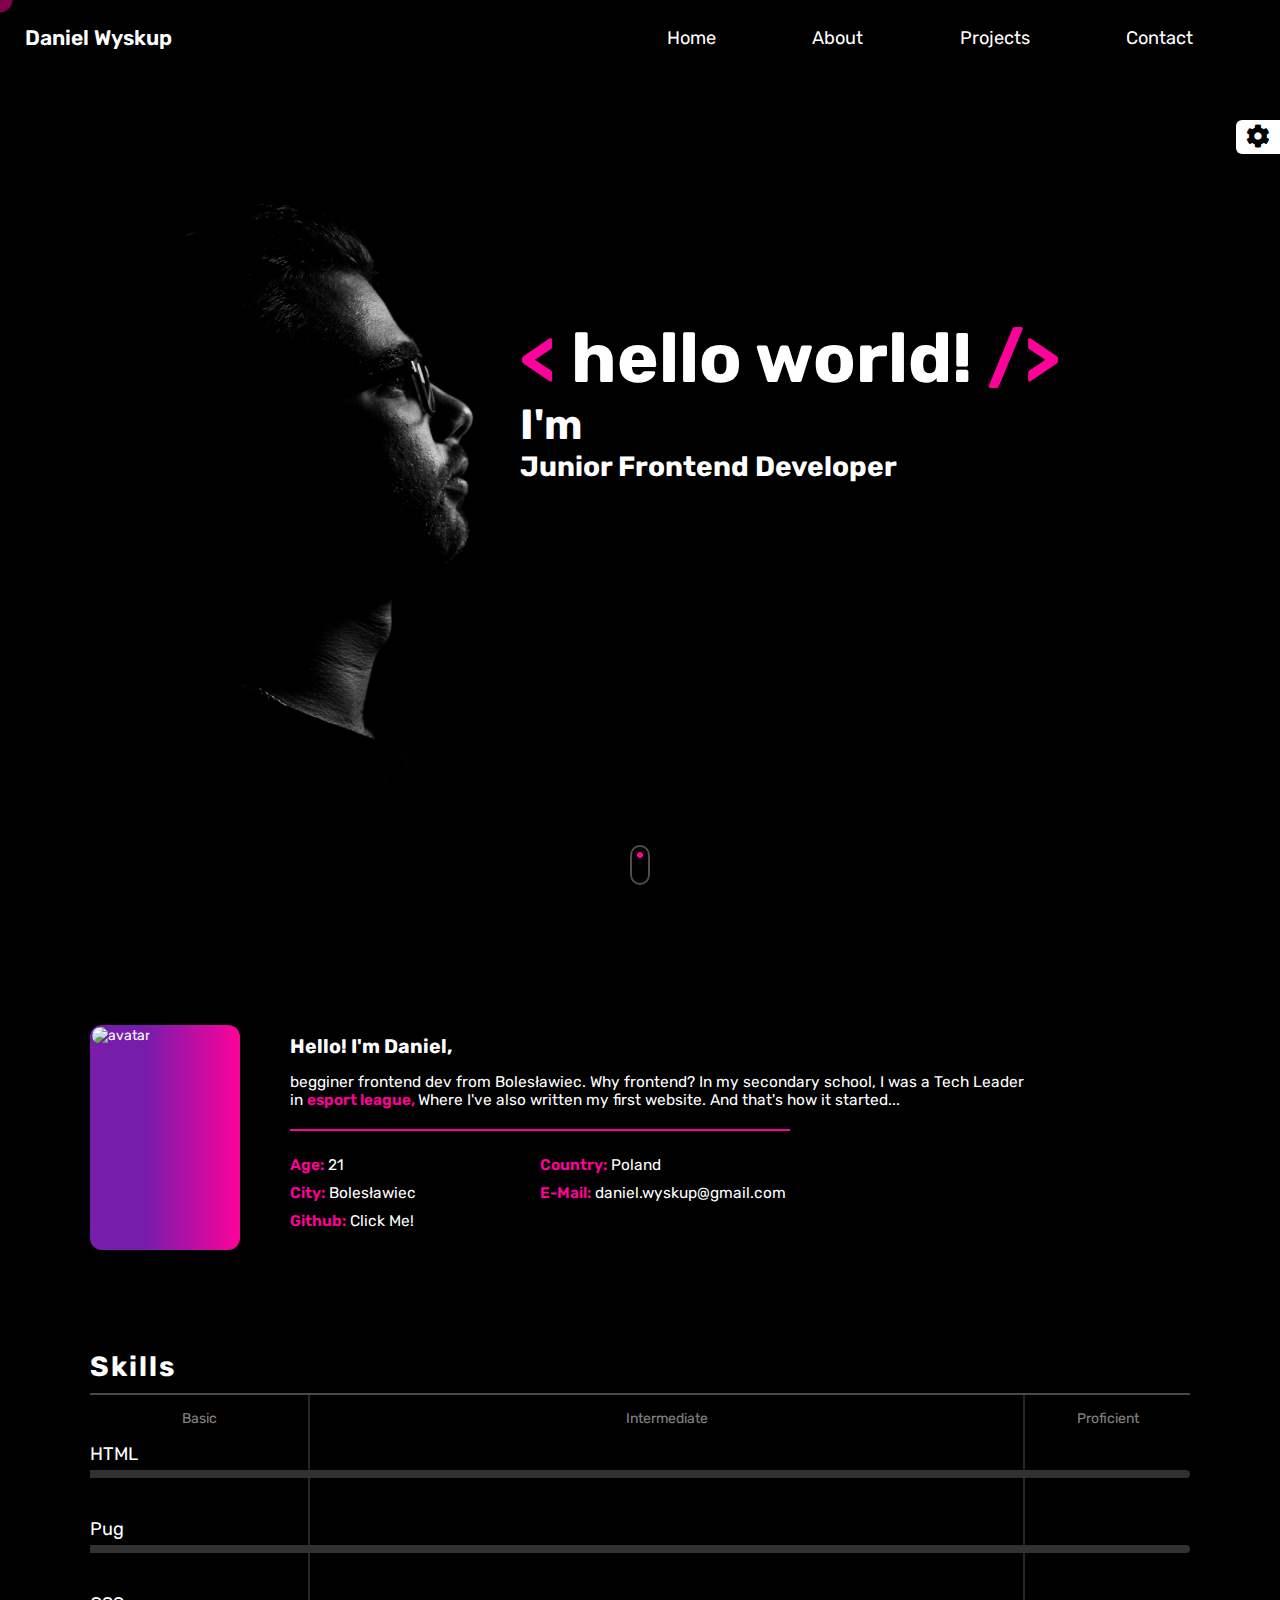
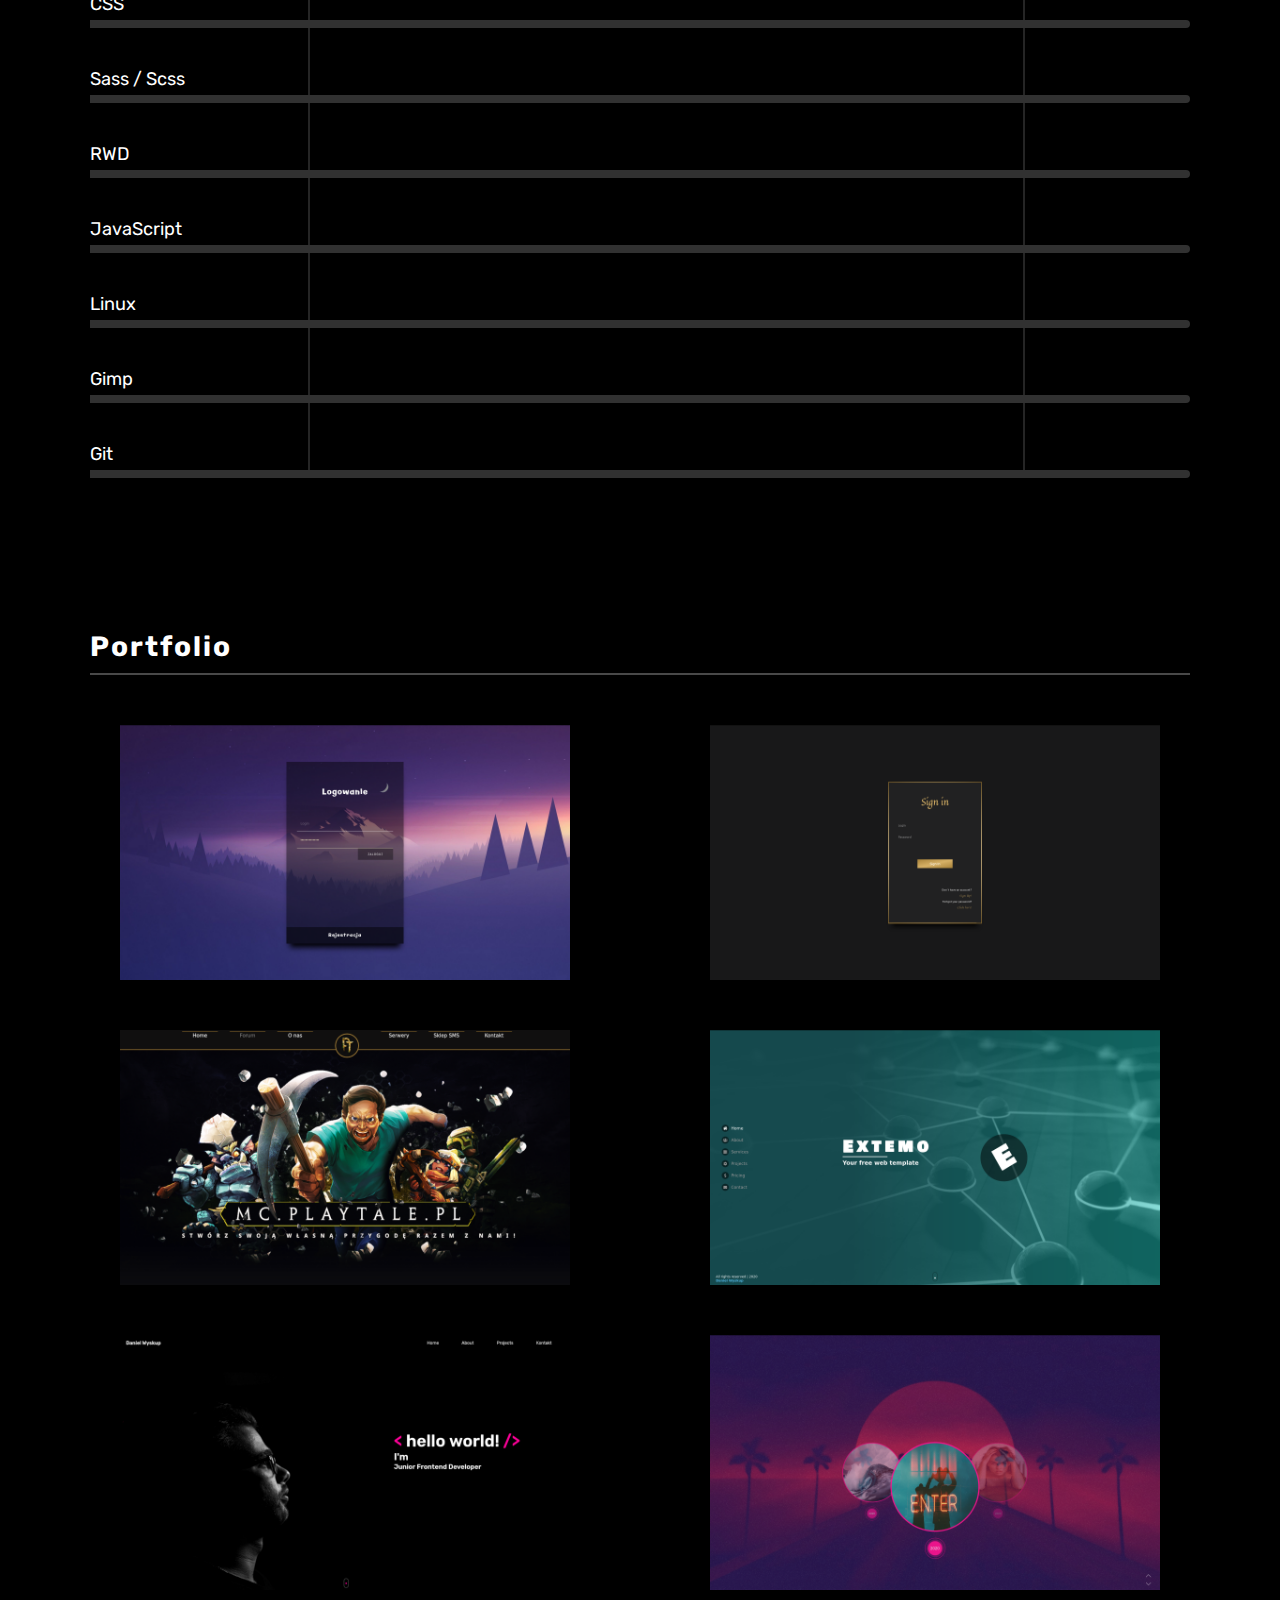
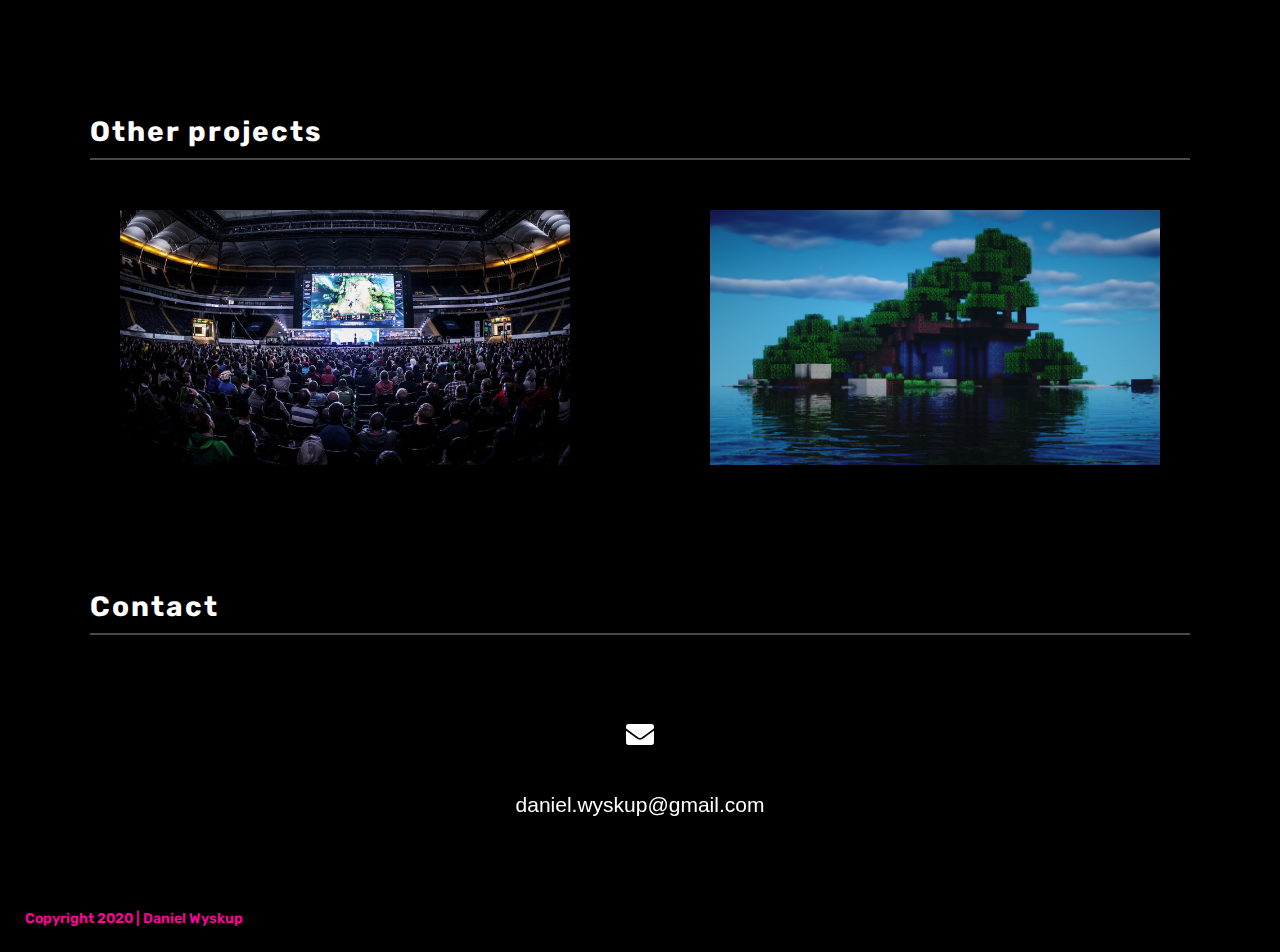
==== commit c7bec7f6: "Add a new project to portfolio" ====
--- a/web/index.html
+++ b/web/index.html
@@ -219,6 +219,23 @@
                 </div><i class="fas fa-times"></i>
               </div>
             </div>
+            <div class="portfolio__box"><img class="project--image" src="images/projects/gallery.png" alt="project preview">
+              <div class="portfolio__button-box">
+                <button class="button button--portfolio-info">More Info</button>
+              </div>
+              <div class="portfolio__logos-box"><img class="tech--logo" src="images/logos/pug.png" alt="pug logo"><img class="tech--logo" src="images/logos/sass.png" alt="sass logo"><img class="tech--logo" src="images/logos/js.png" alt="js logo"></div>
+              <div class="viewer">
+                <div class="viewer__content">
+                  <div class="viewer__image-box"><img src="images/projects/gallery.png" alt="project preview"></div>
+                  <h3 class="viewer__title">Image gallery</h3>
+                  <p class="viewer__text">Project in progress..</p>
+                  <p class="viewer__text">Created to practive my css perspective/3D skills</p>
+                  <p class="viewer__text">This project was created in 80s style (I hope so :D).</p>
+                  <p class="viewer__text">To control website, use arrow keys (Up, Down), mouse scroll, or buttons on site</p>
+                  <div class="viewer__buttons"><a class="button button--viewer" href="https://github.com/Xikser/3dgallery" target="_blank">Github</a><a class="button button--viewer" href="projects/gallery" target="_blank">Preview</a></div>
+                </div><i class="fas fa-times"></i>
+              </div>
+            </div>
           </div>
         </section>
         <section class="portfolio portfolio--other">
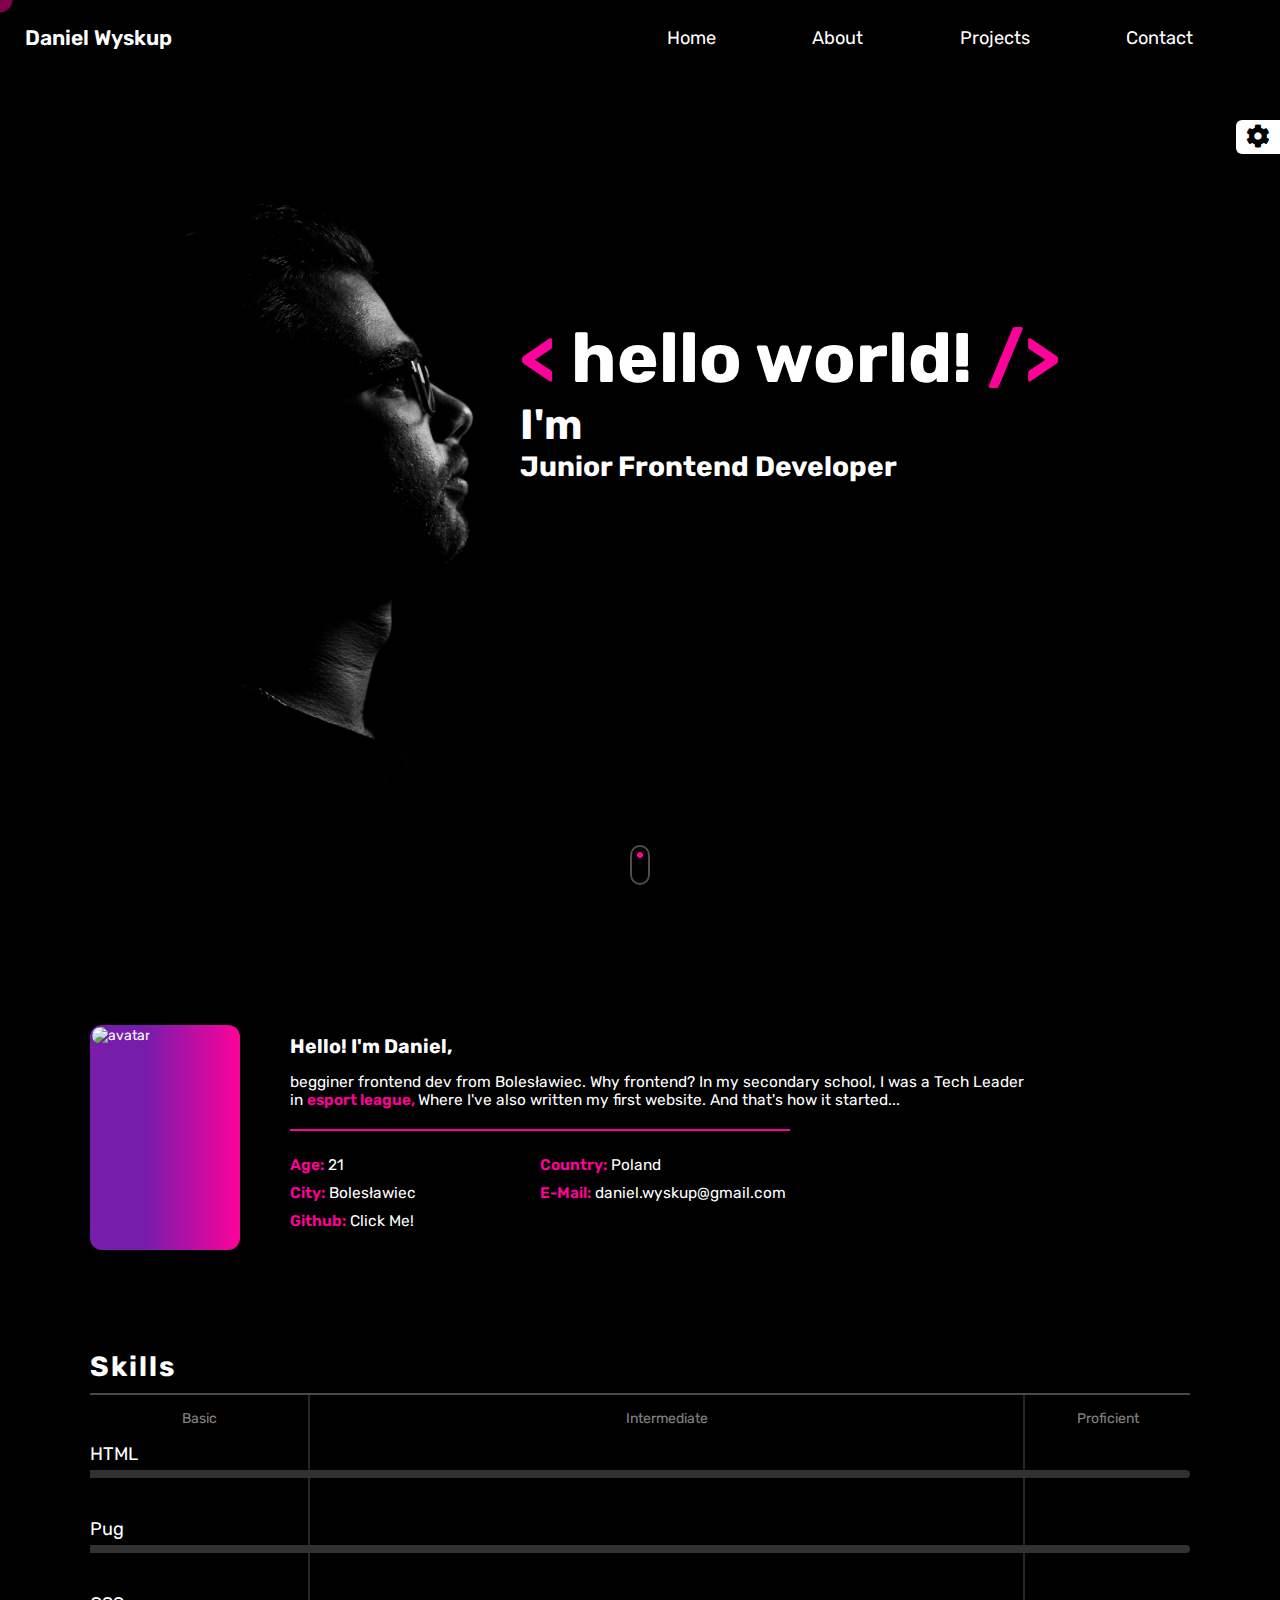
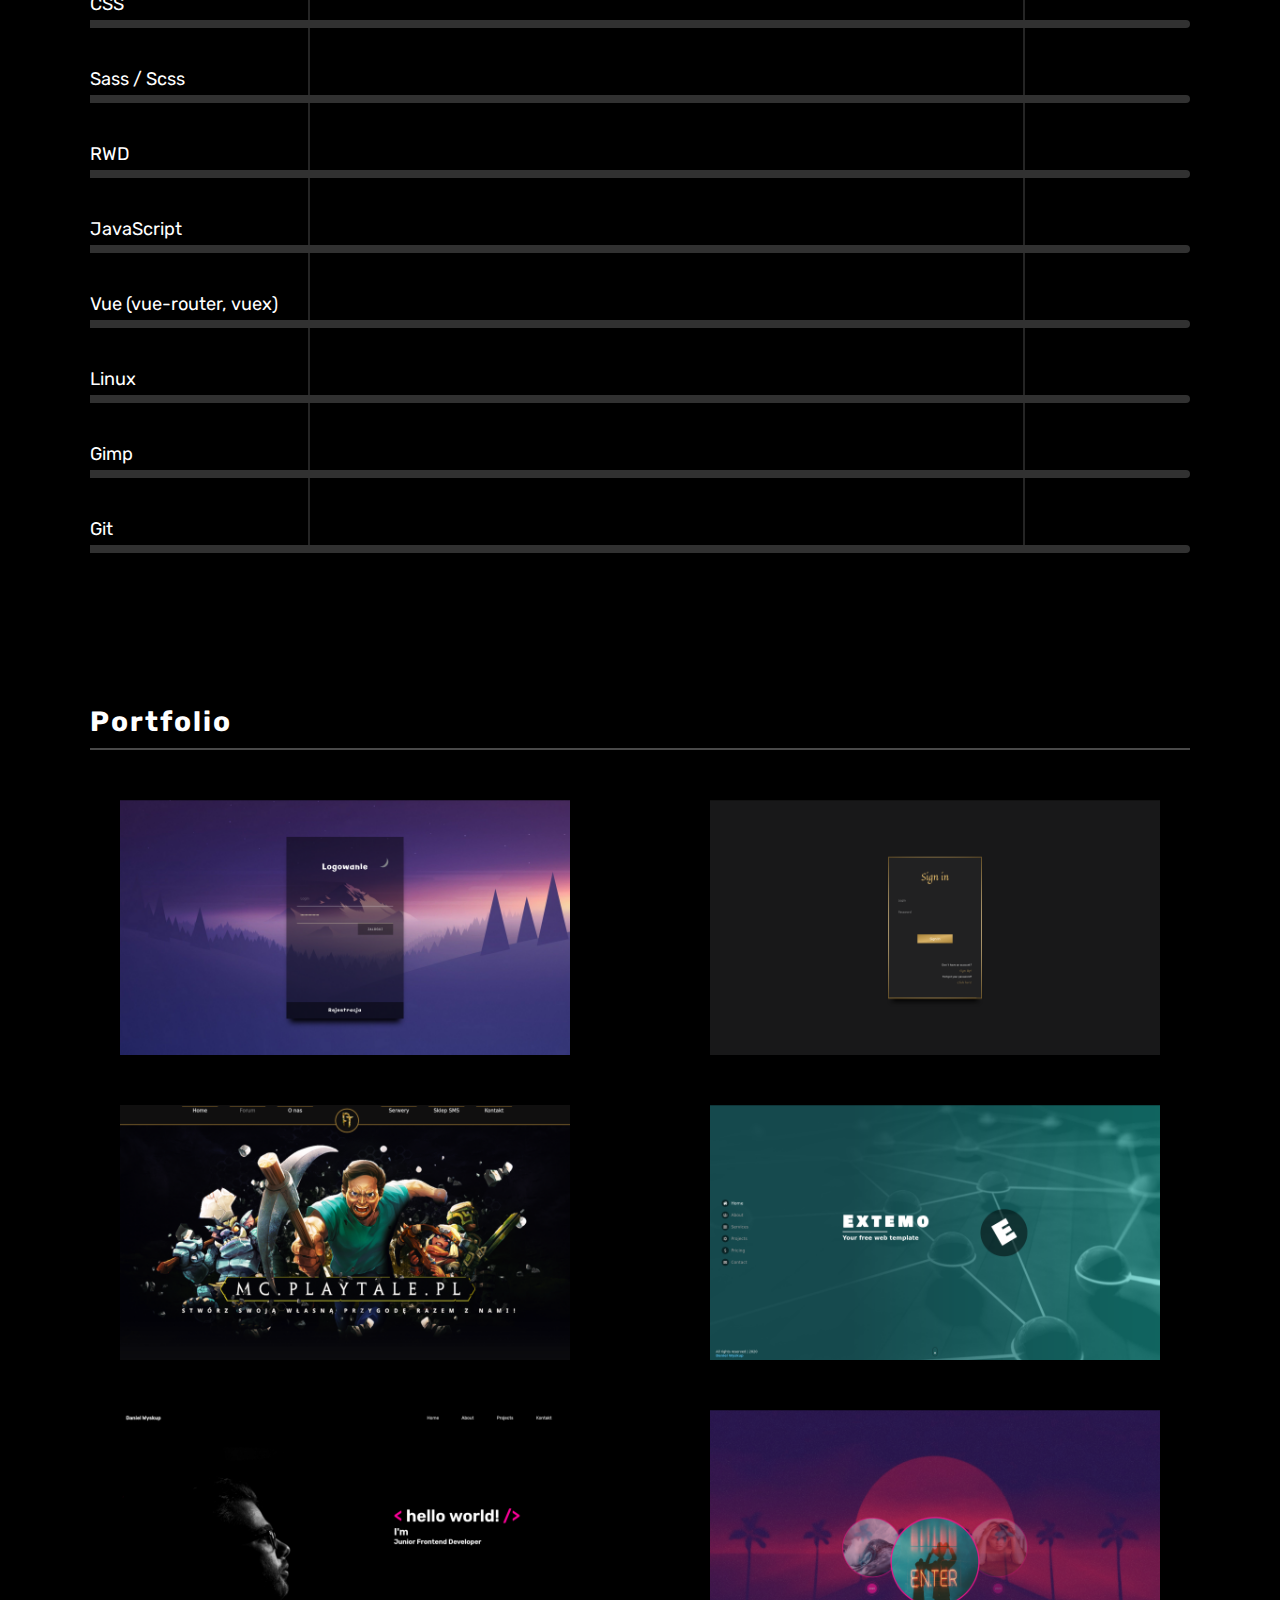
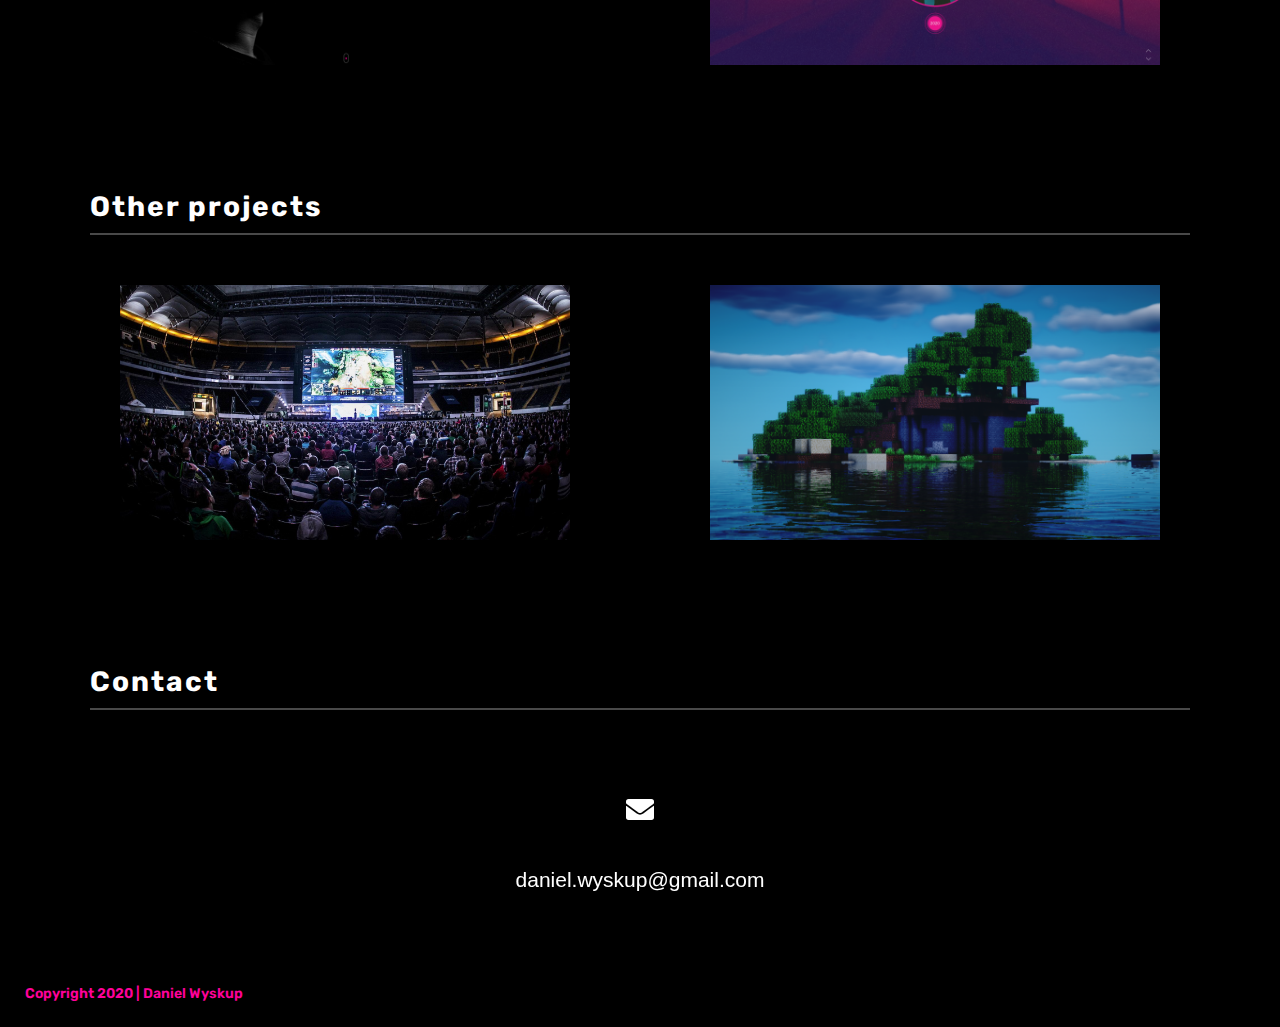
==== commit 90381077: "Add vue skill, Add .idea to gitignore" ====
--- a/web/index.html
+++ b/web/index.html
@@ -118,17 +118,22 @@
                 <div class="bar--hover"></div>
               </div>
             </div>
-            <div class="skills__box"><span class="skills__text">RWD</span><span class="skills__level" level="50"></span>
-              <div class="bar">
-                <div class="bar--hover"></div>
-              </div>
-            </div>
-            <div class="skills__box"><span class="skills__text">JavaScript</span><span class="skills__level" level="30"></span>
-              <div class="bar">
-                <div class="bar--hover"></div>
-              </div>
-            </div>
-            <div class="skills__box"><span class="skills__text">Linux</span><span class="skills__level" level="12"></span>
+            <div class="skills__box"><span class="skills__text">RWD</span><span class="skills__level" level="80"></span>
+              <div class="bar">
+                <div class="bar--hover"></div>
+              </div>
+            </div>
+            <div class="skills__box"><span class="skills__text">JavaScript</span><span class="skills__level" level="45"></span>
+              <div class="bar">
+                <div class="bar--hover"></div>
+              </div>
+            </div>
+            <div class="skills__box"><span class="skills__text">Vue (vue-router, vuex)</span><span class="skills__level" level="10"></span>
+              <div class="bar">
+                <div class="bar--hover"></div>
+              </div>
+            </div>
+            <div class="skills__box"><span class="skills__text">Linux</span><span class="skills__level" level="10"></span>
               <div class="bar">
                 <div class="bar--hover"></div>
               </div>
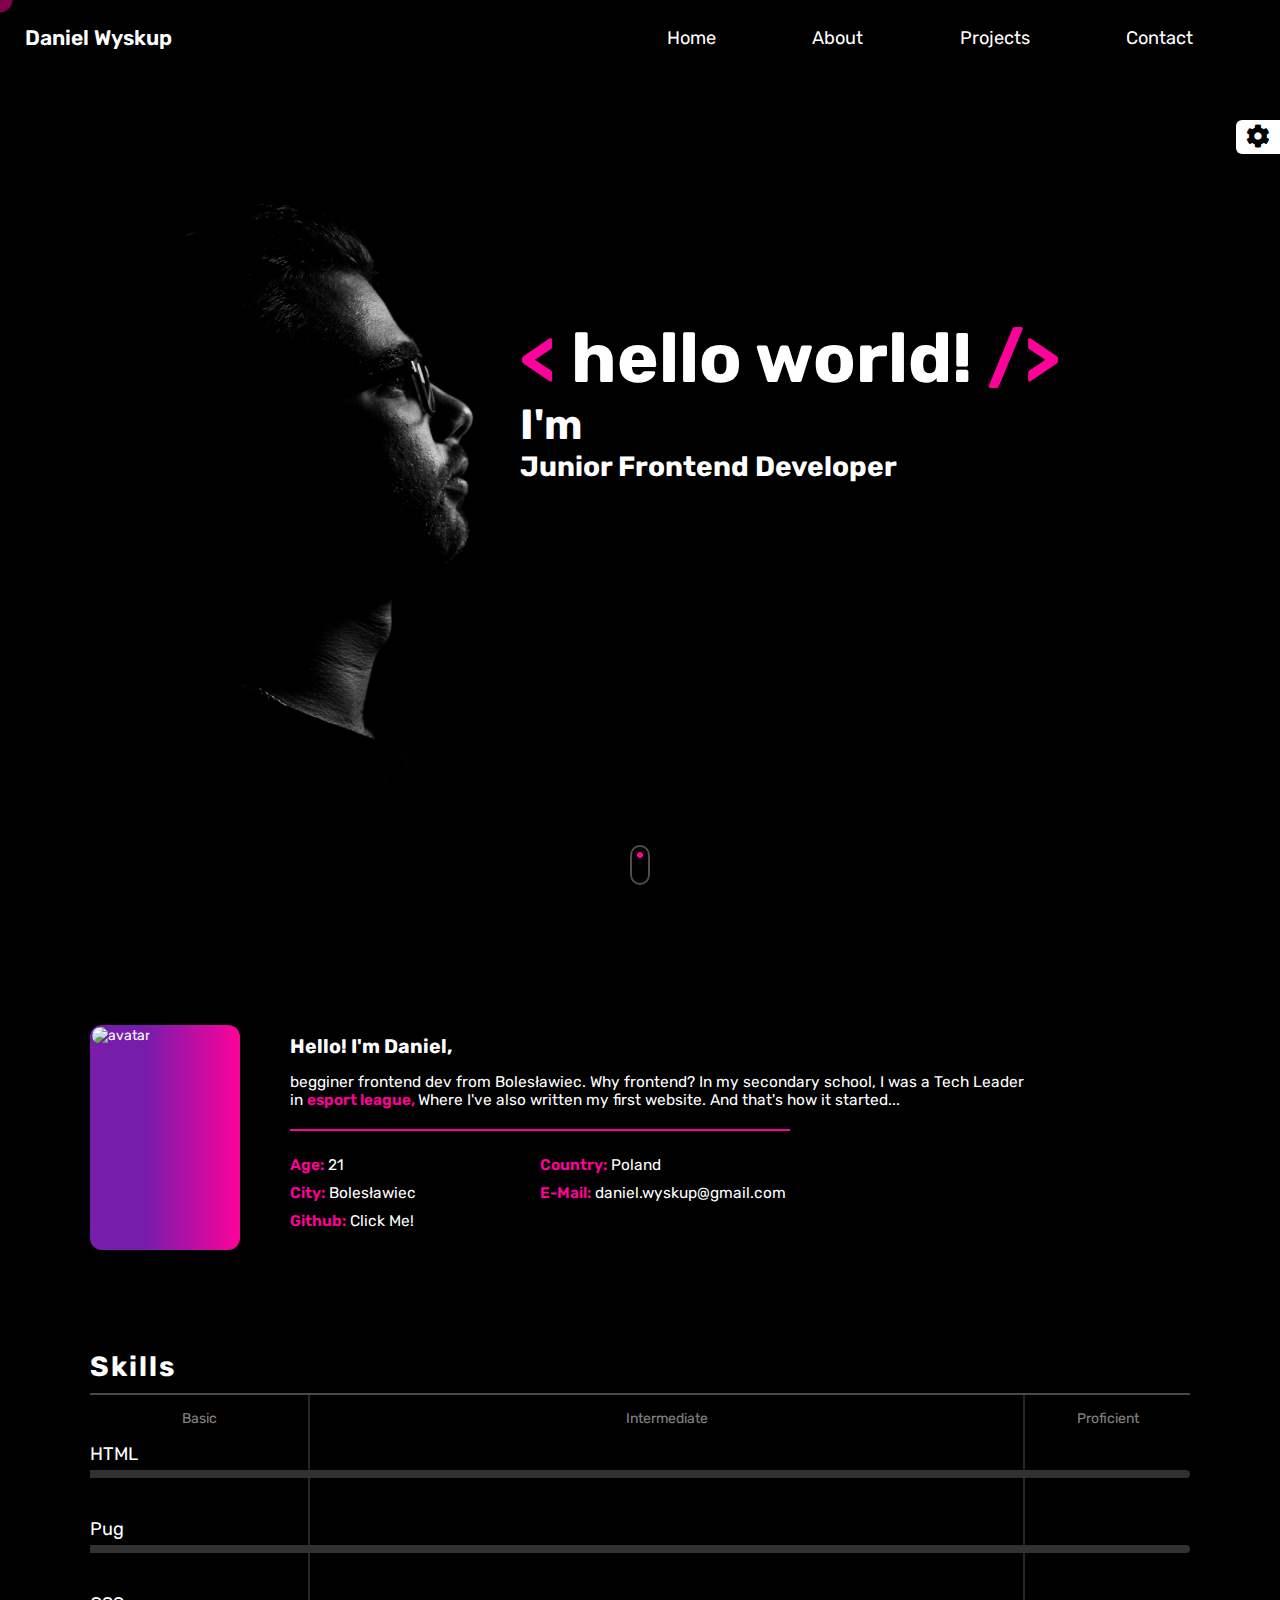
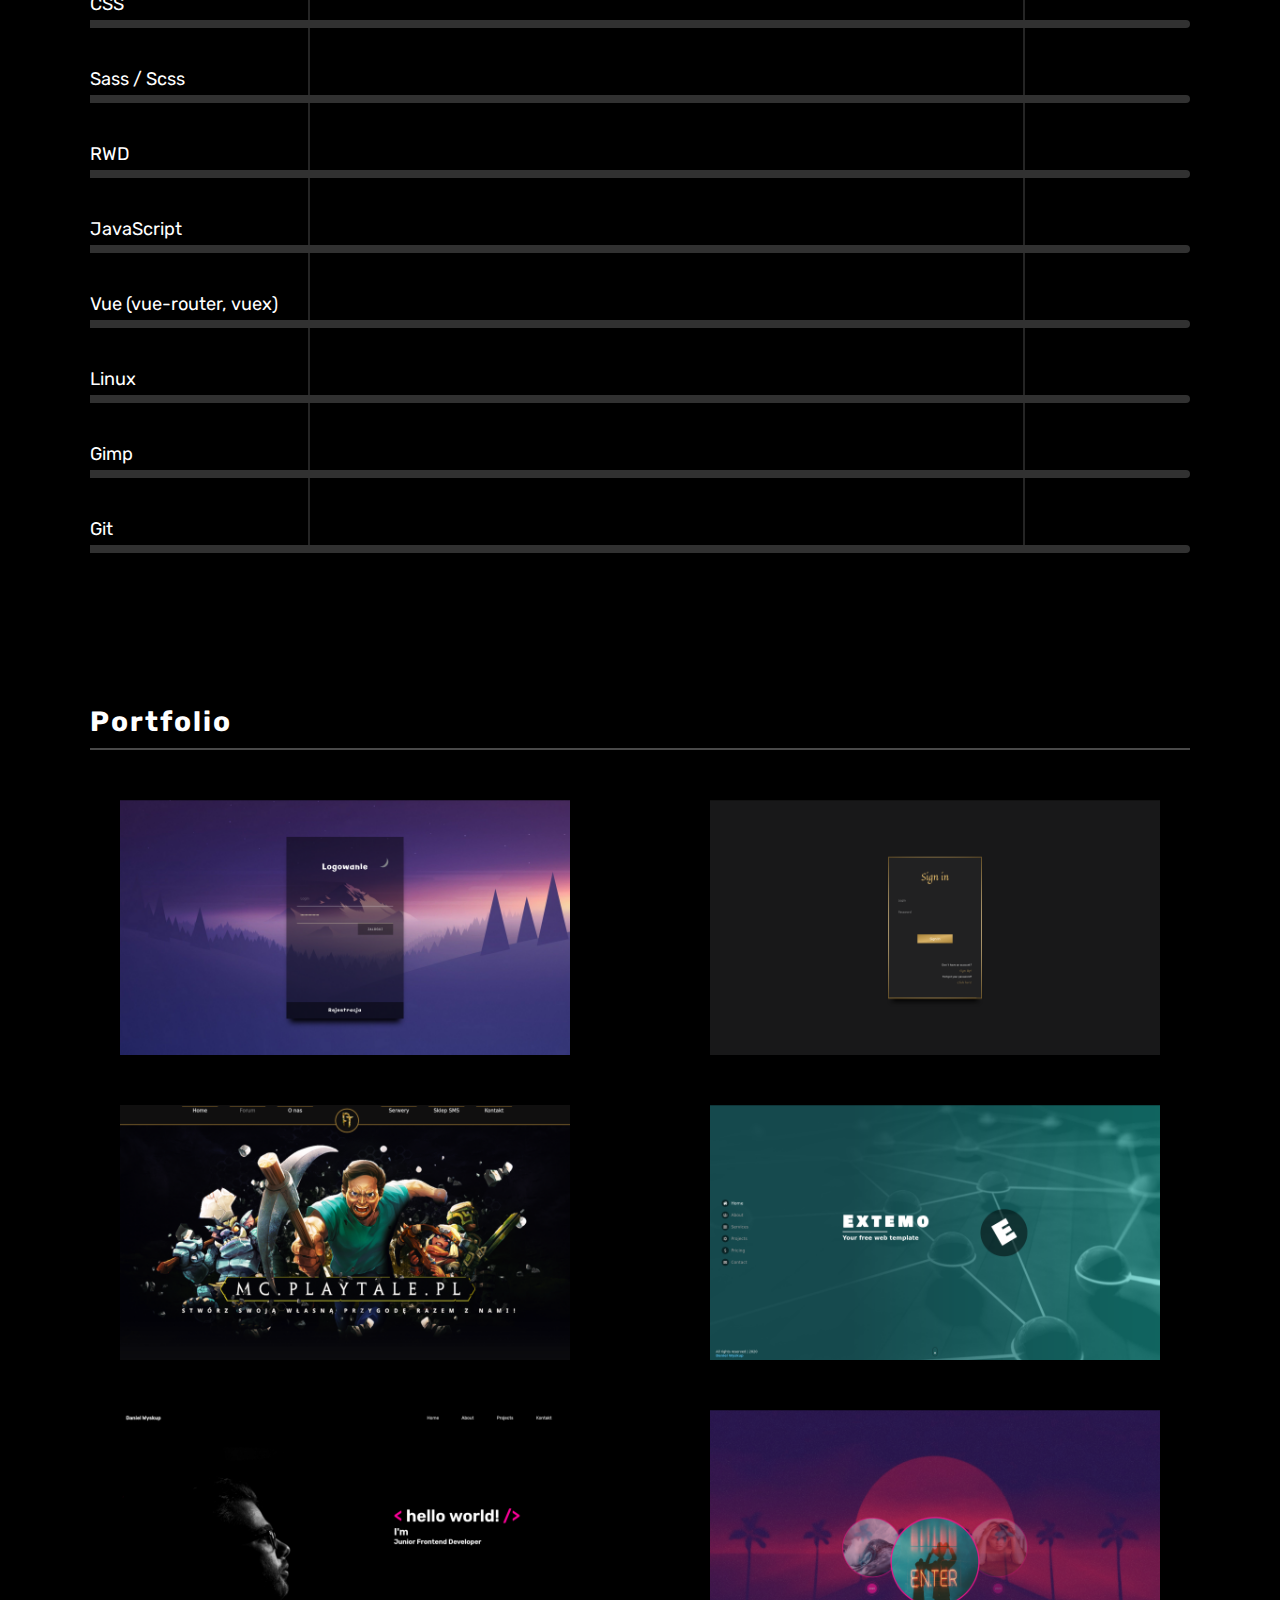
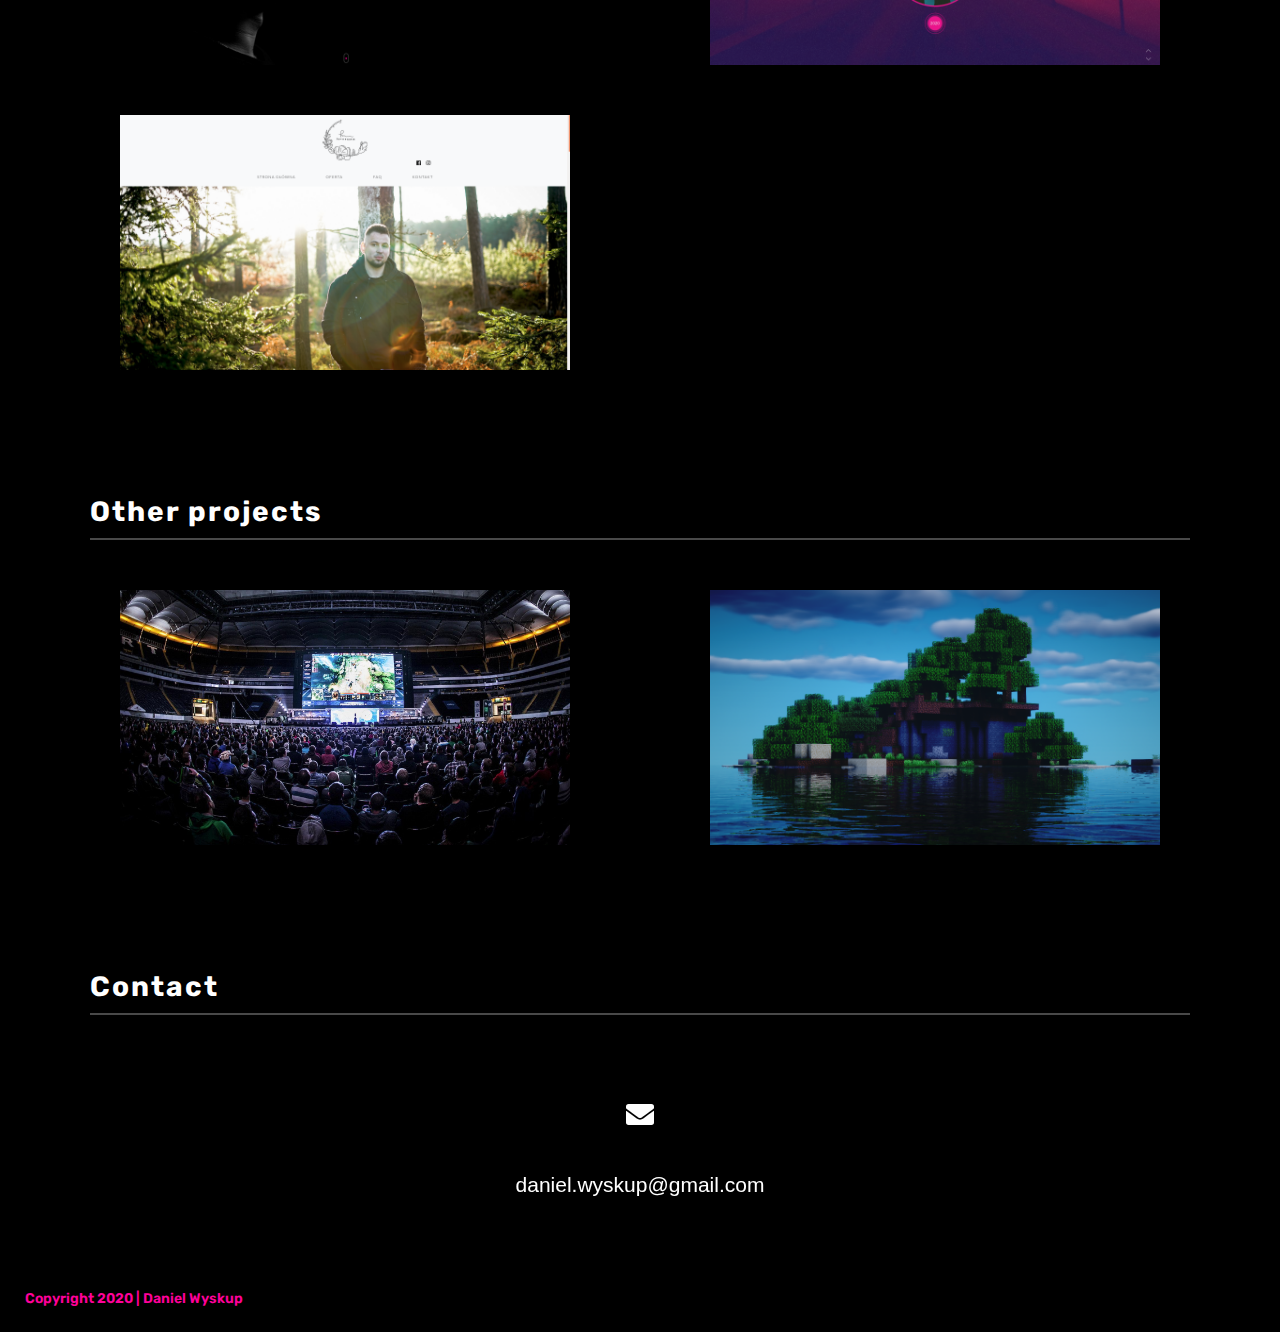
==== commit 92135560: "Add fotografiapn project to portfolio section" ====
--- a/web/index.html
+++ b/web/index.html
@@ -241,6 +241,20 @@
                 </div><i class="fas fa-times"></i>
               </div>
             </div>
+            <div class="portfolio__box"><img class="project--image" src="images/projects/fotopn.png" alt="project preview">
+              <div class="portfolio__button-box">
+                <button class="button button--portfolio-info">More Info</button>
+              </div>
+              <div class="portfolio__logos-box"><img class="tech--logo" src="images/logos/html.png" alt="pug logo"><img class="tech--logo" src="images/logos/sass.png" alt="sass logo"><img class="tech--logo" src="images/logos/js.png" alt="js logo"><img class="tech--logo" src="images/logos/vue.png" alt="vue logo"><img class="tech--logo" src="images/logos/php.png" alt="php logo"></div>
+              <div class="viewer">
+                <div class="viewer__content">
+                  <div class="viewer__image-box"><img src="images/projects/fotopn.png" alt="project preview"></div>
+                  <h3 class="viewer__title">Photographer portfolio</h3>
+                  <p class="viewer__text">My first commercial project in which I also used Vue for the first time.</p>
+                  <div class="viewer__buttons"><a class="button button--viewer" href="https://fotografiapn.pl" target="_blank">Preview</a></div>
+                </div><i class="fas fa-times"></i>
+              </div>
+            </div>
           </div>
         </section>
         <section class="portfolio portfolio--other">
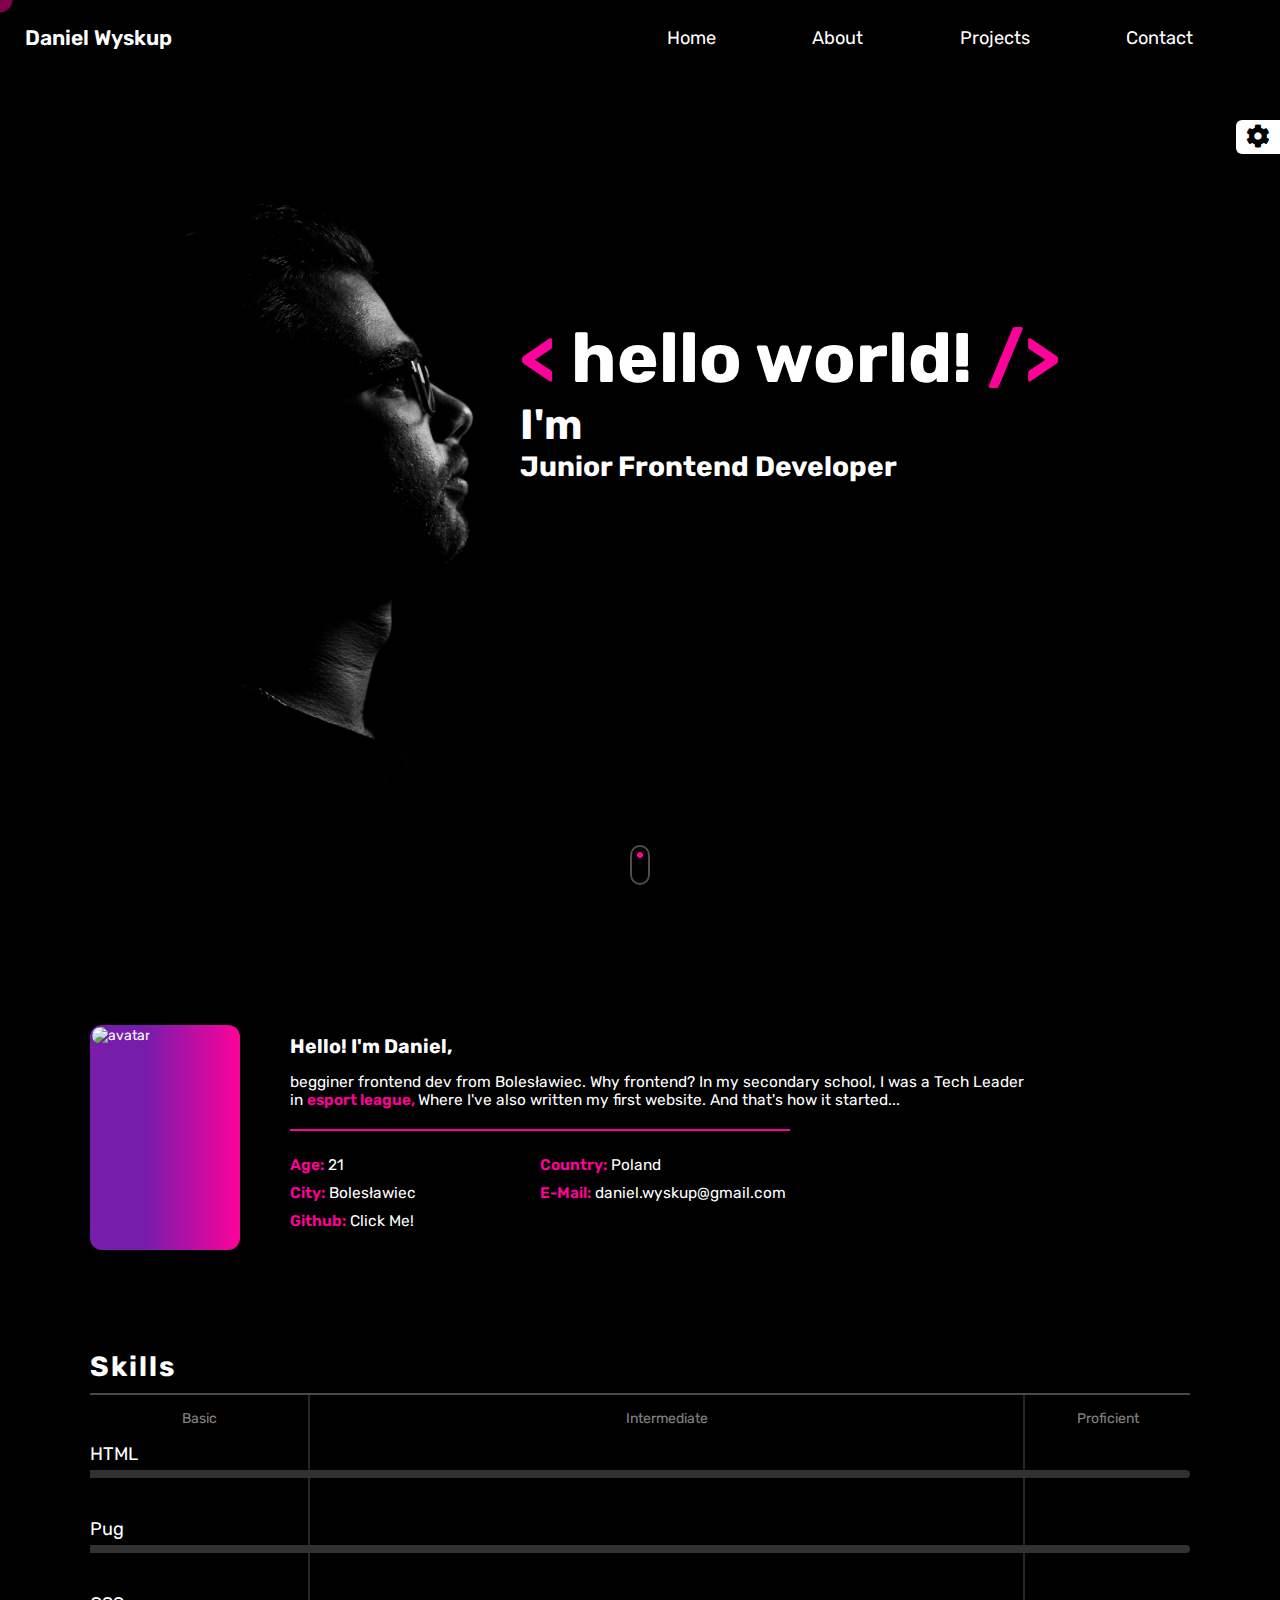
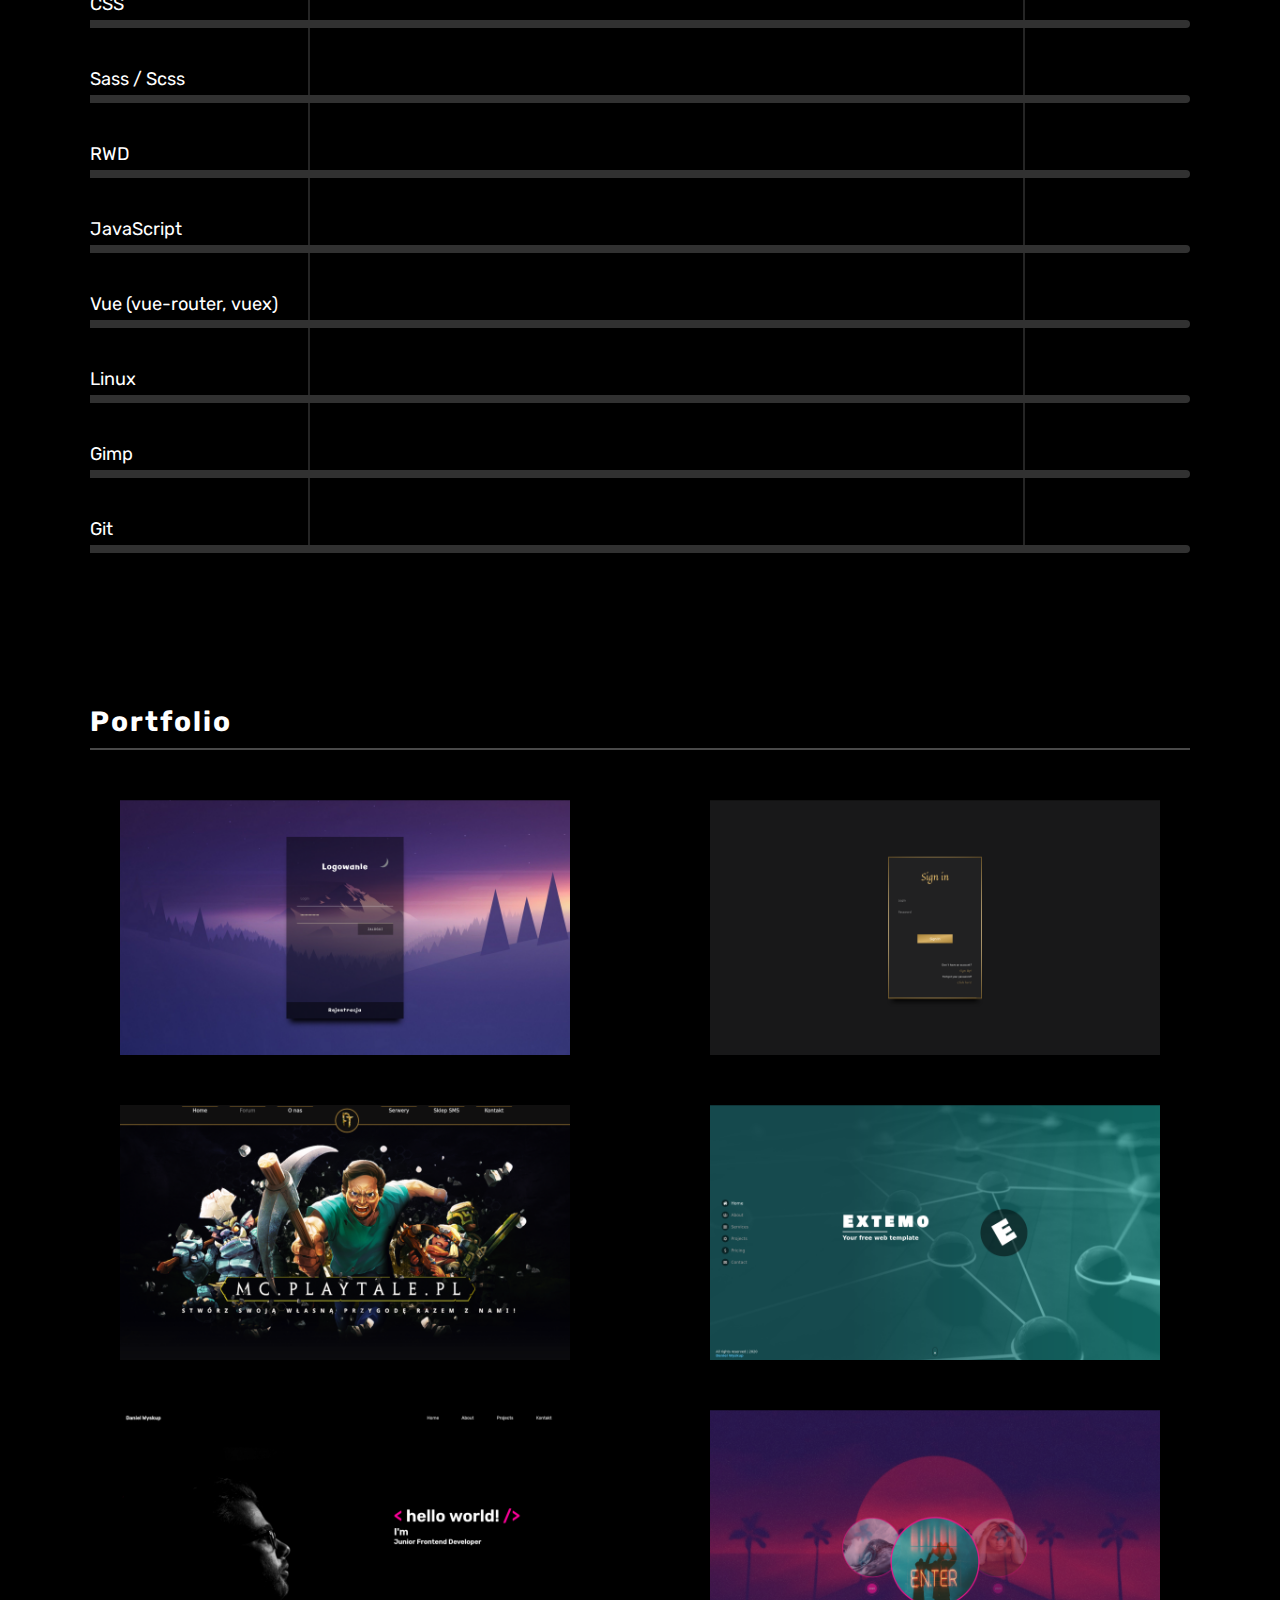
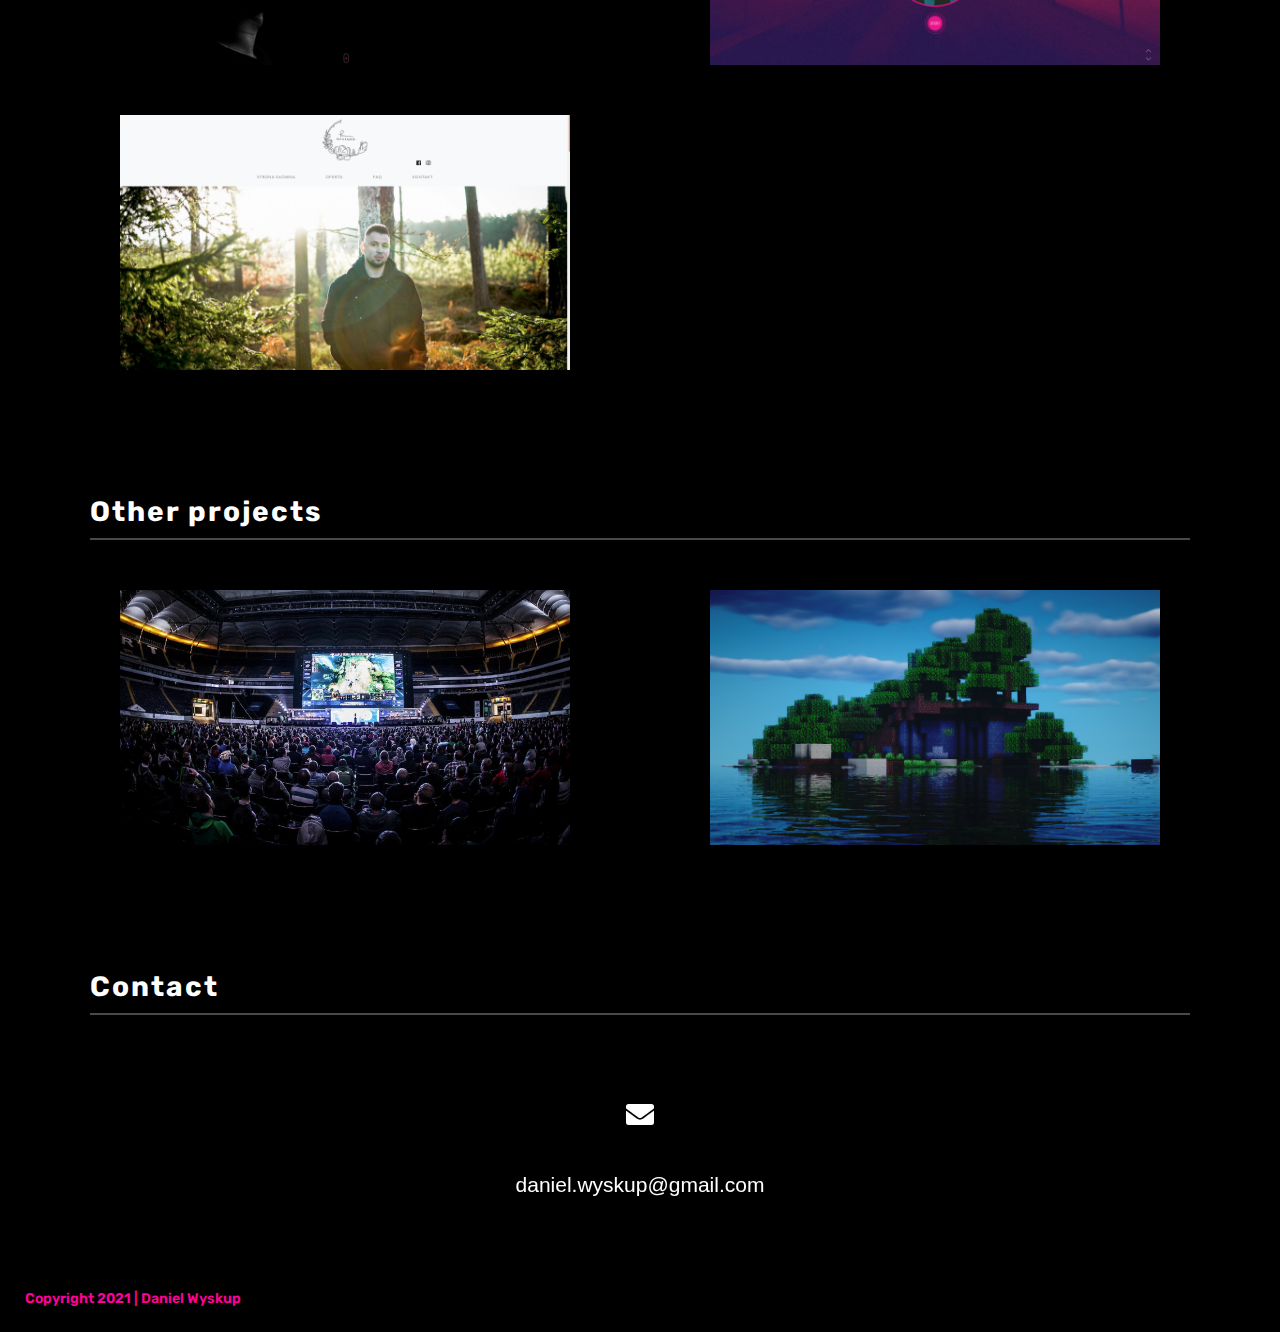
==== commit 2430f036: "Update date in footer" ====
--- a/web/index.html
+++ b/web/index.html
@@ -338,7 +338,7 @@
       </section>
     </main>
     <footer class="footer">
-      <p>Copyright 2020 | Daniel Wyskup</p>
+      <p>Copyright 2021 | Daniel Wyskup</p>
     </footer>
     <script src="assets/js/app.js">  </script>
     <script src="assets/js/mouseFollower.js"></script>
